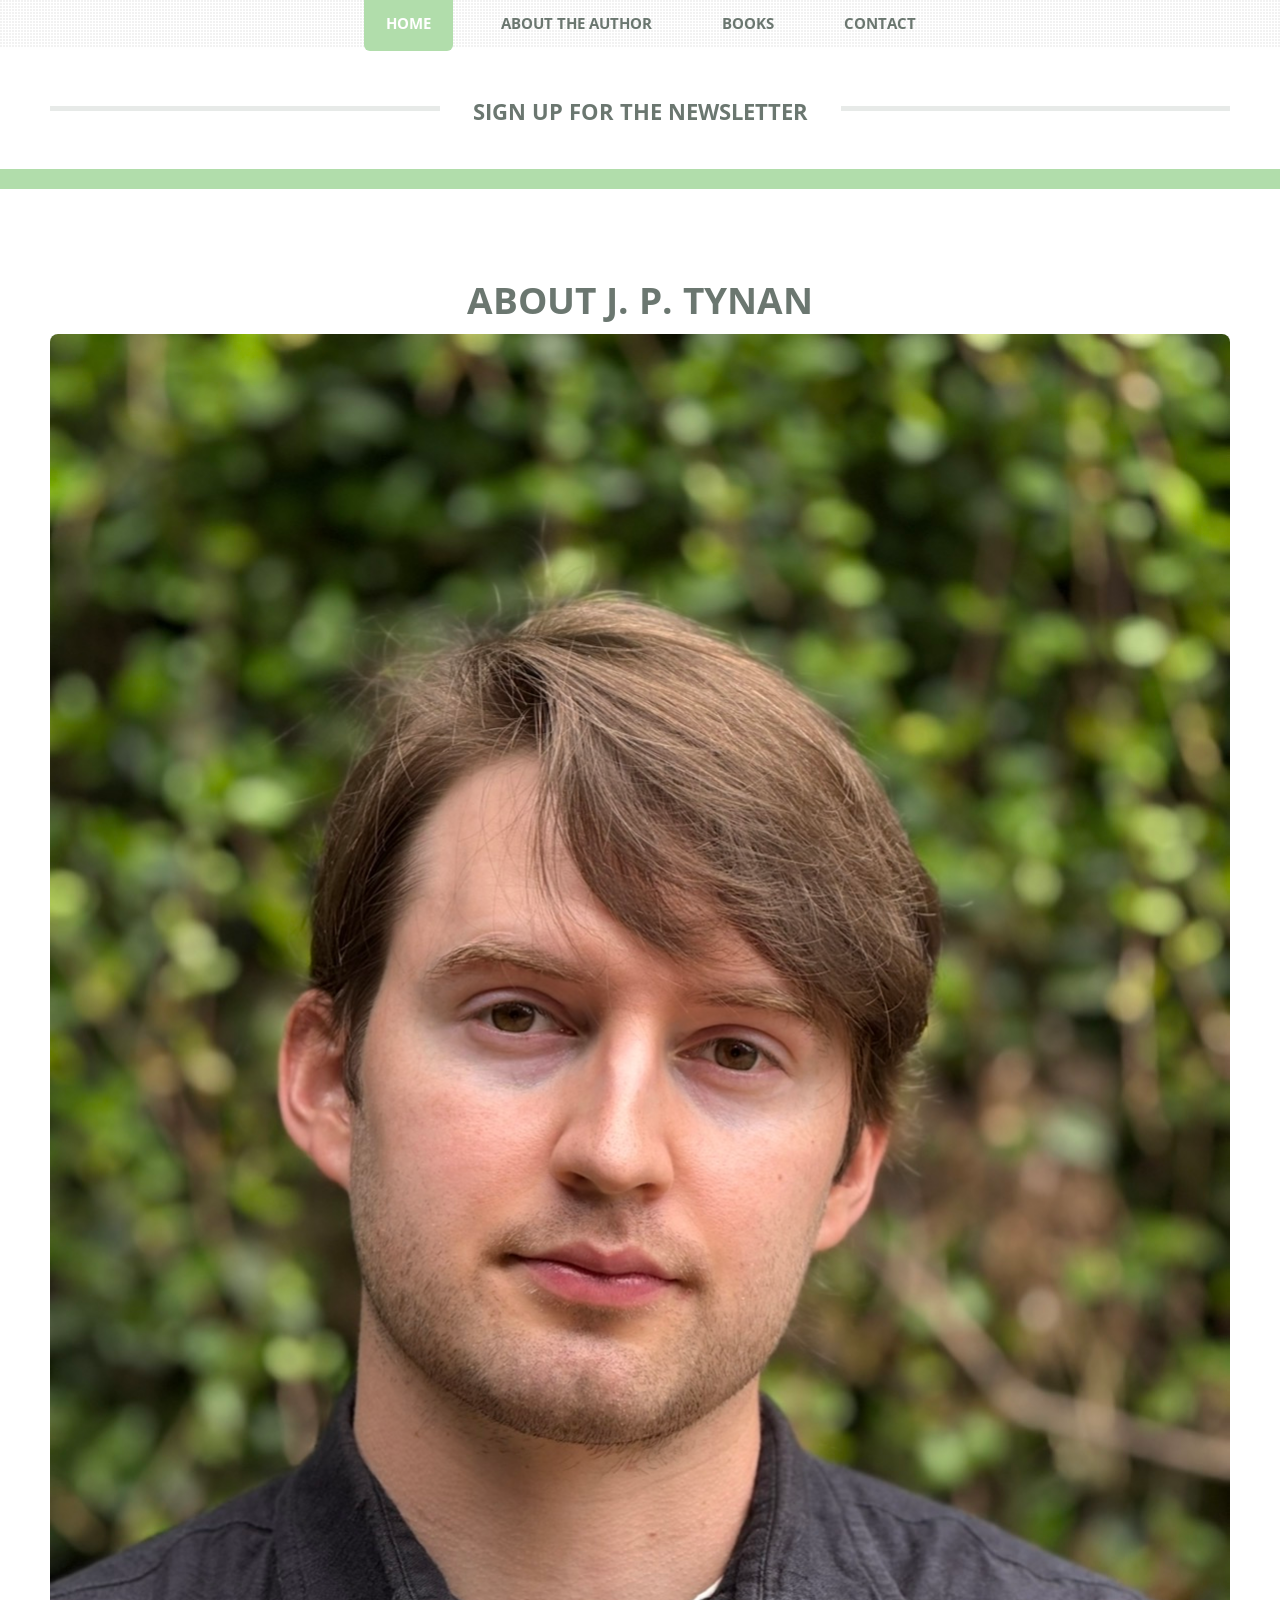
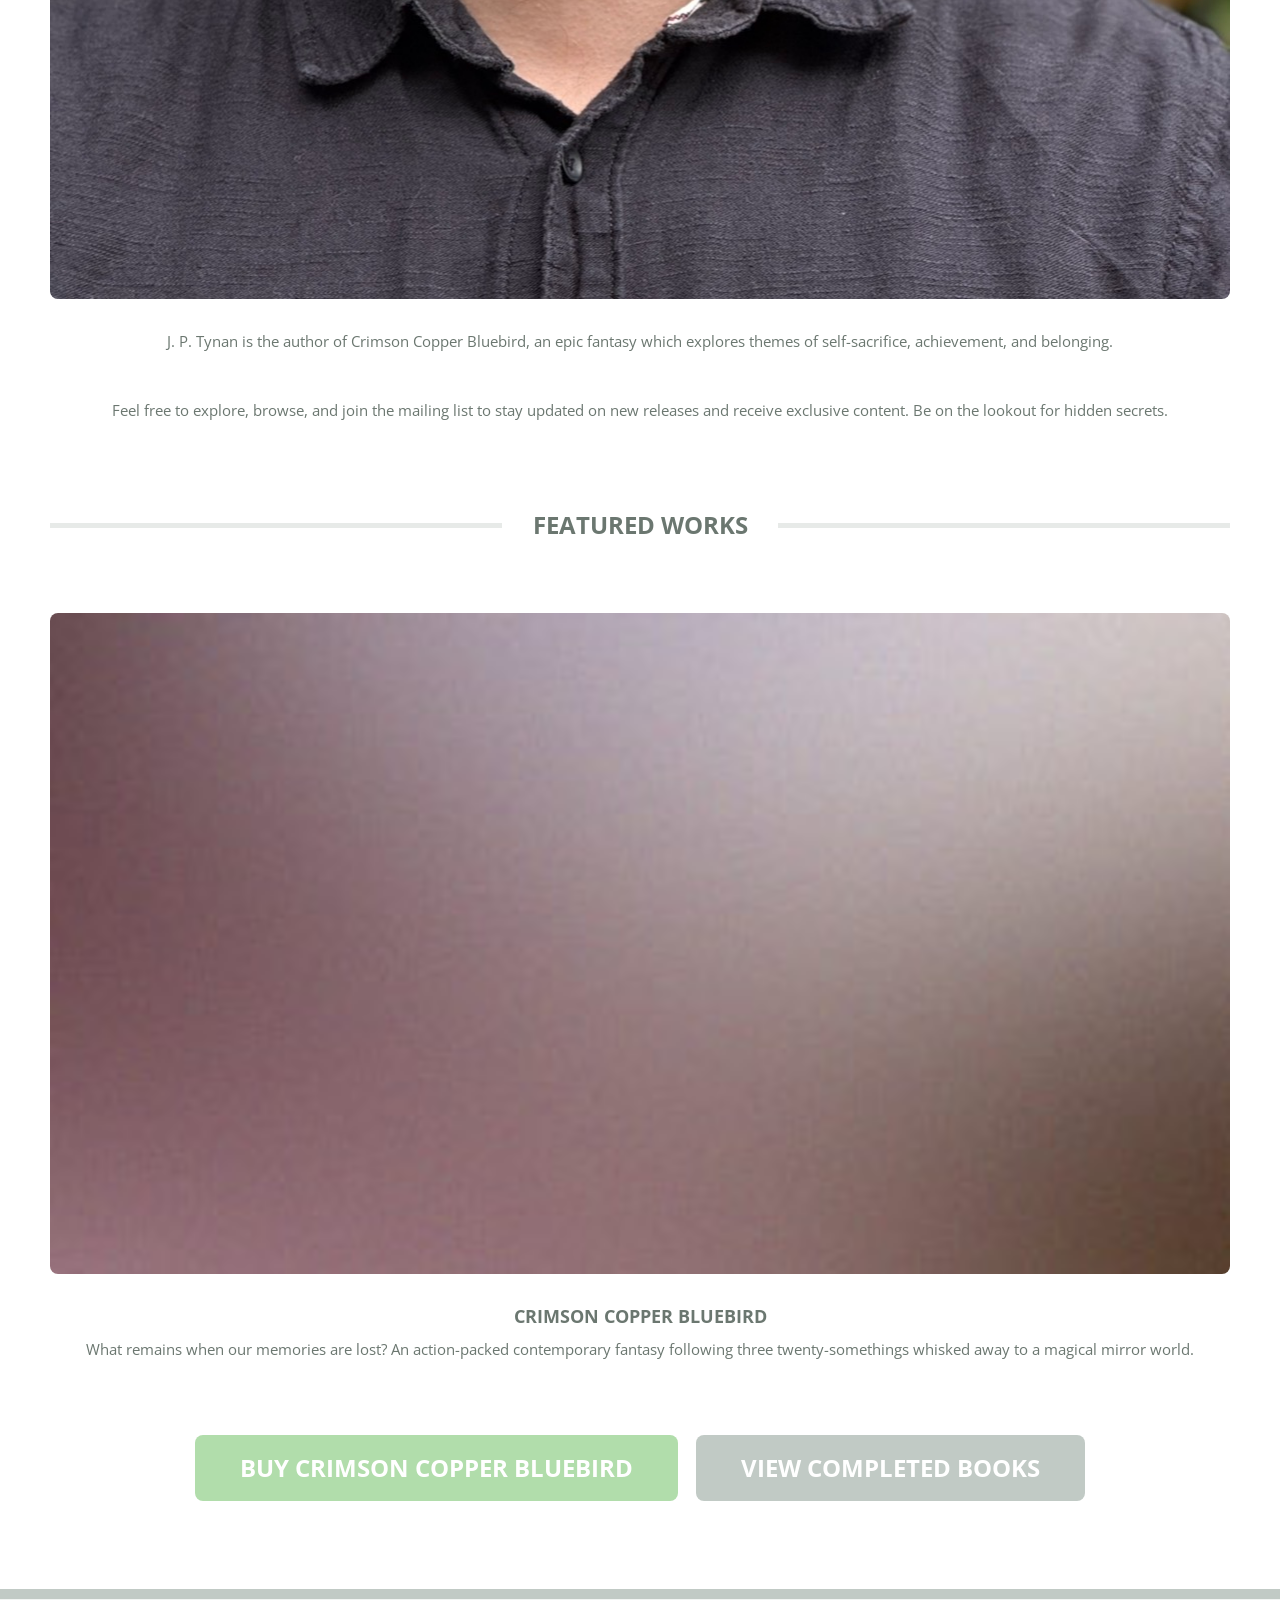
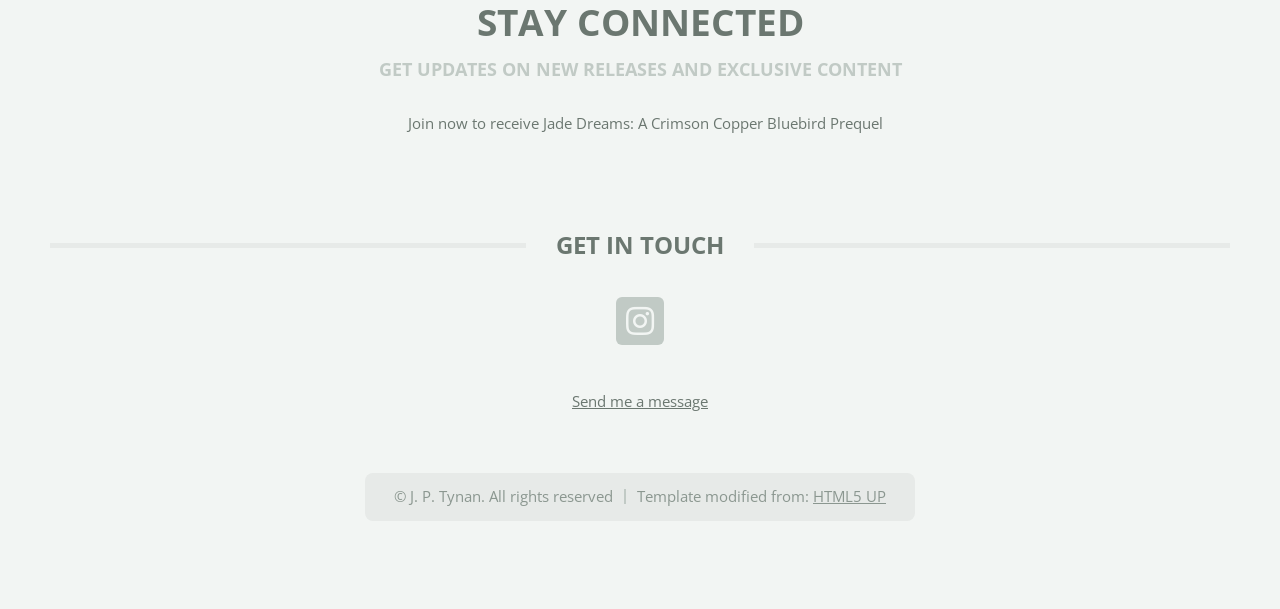
==== index.html @ 1693905c "Improve alt text for author image in index.html Updated alt text for author image to provide a detai" ====
<!DOCTYPE HTML>
<!--
	TXT by HTML5 UP - Refactored for Author Publishing Platform
	html5up.net | @ajlkn
	Free for personal and commercial use under the CCA 3.0 license (html5up.net/license)
	modified by jptynan 5/12/2026
-->
<html>
	<head>
		<title>Home | J. P. Tynan</title>
		<meta charset="utf-8" />
		<meta name="viewport" content="width=device-width, initial-scale=1, user-scalable=no" />
		<link rel="stylesheet" href="assets/css/main.css" />
		<style>
			.progress-container {
				margin-top: 1em;
			}
			.progress-label {
				font-size: 0.9em;
				font-weight: 600;
				margin-bottom: 0.3em;
				color: #555;
			}
			.progress-bar {
				width: 100%;
				height: 20px;
				background-color: #f0f0f0;
				border-radius: 10px;
				overflow: hidden;
				border: 1px solid #ddd;
			}
			.progress-fill {
				height: 100%;
				background: linear-gradient(90deg, #0ea5e9, #06b6d4);
				transition: width 0.3s ease;
			}
			.progress-text {
				font-size: 0.85em;
				margin-top: 0.3em;
				color: #666;
				text-align: right;
			}
		</style>
	</head>
	<body class="homepage is-preload">
		<div id="page-wrapper">

			<!-- Header -->
				<header id="header">
					<div class="logo container">
						<div>
							<h1><a href="index.html#newsletter-signup" id="logo">SIGN UP FOR THE NEWSLETTER</a></h1>
							
						</div>
					</div>
				</header>
			<!-- Nav -->
				<nav id="nav">
					<ul>
						<li class="current"><a href="index.html">Home</a></li>
						<li><a href="about.html">About the Author</a></li>
						<li><a href="books-grid.html">Books</a>
							<ul>
								<li><a href="books-grid.html">Available Now</a></li>
								<li><a href="books-list.html">In Progress</a></li>
							</ul>
						</li>
						<li><a href="contact.html">Contact</a></li>
					</ul>
				</nav>

			<!-- Banner -->
			<!-- I think I comment this out for now, replace with professional picture
				<section id="banner">
					<div class="content">
						<a href="books-grid.html" class="button scrolly">Browse My Books</a>
					</div>
				</section>
			-->
			<!-- Main -->
				<section id="main">
					<div class="container">
						<div class="row gtr-200">
							<div class="col-12">

								<!-- About Section -->
									<section class="box highlight">
										<header>
											<h2>About J. P. Tynan</h2>
										</header>
										<p>
											<a href="#" class="image featured"><img src="images/authorpicjpt.jpg" alt="Author photo of J. P. Tynan, shows a moderately handsome man (at least his grandma says so), in a black button up with a blurred woodsy background. The author looks ahead, unsmiling, with brown eyes and brown hair." /></a>
											J. P. Tynan is the author of Crimson Copper Bluebird, an epic fantasy which explores themes of self-sacrifice, achievement, and belonging.
										</p>
										<p> 
											Feel free to explore, browse, and join the mailing list to stay updated on new releases and receive exclusive content. Be on the lookout for hidden secrets.
										</p>
										<!--<ul class="actions">
											<li><a href="about.html" class="button">Learn More About J. P. Tynan</a></li>
										</ul>-->
									</section>

							</div>
							<div class="col-12">

								<!-- Featured Books Preview -->
									<section class="box features">
										<h2 class="major"><span>Featured Works</span></h2>
										<div>
											<!-- <div class="row">
												<div class="col-6 col-12-medium">
												-->
													<!-- Featured Book -->
														<section class="box feature">
															<a href="#" class="image featured"><img src="images/pic01.jpg" alt="Book Cover" /></a>
															<h3><a href="#">Crimson Copper Bluebird</a></h3>
															<p>
																What remains when our memories are lost? An action-packed contemporary fantasy following three twenty-somethings whisked away to a magical mirror world.
															</p>
								
															<ul class="actions">
																<!--<li><a href="books-grid.html" class="button large">Buy Crimson Copper Bluebird</a></li>-->
															</ul>
														</section>

												</div>
												<!-- just book one for now, not sure this should be on the Home page
												<div class="col-6 col-12-medium">

													<!-- Featured Book
													
														<section class="box feature">
															<a href="#" class="image featured"><img src="images/pic02.jpg" alt="Book Cover" /></a>
															<h3><a href="#">Amber Canary Kapok</a></h3>
															<p>
																Are we more than the sum of our actions? Crimson, DC, and Trip are working to find the answer. Sequel to Crimson Copper Bluebird.
															</p>
															<div class="progress-container">
																<div class="progress-label">Writing Progress</div>
																<div class="progress-bar">
																	<div class="progress-fill" style="width: 100%;"></div>
																</div>
																<div class="progress-text">30% Complete</div>
															</div>
															<ul class="actions">
																<li><a href="books-grid.html" class="button large">Buy Crimson Copper Bluebird</a></li>
															</ul>
														</section>
										

												</div> 
												-->
											</div>
										</div>

										<div class="row">
											<div class="col-12">
												<ul class="actions">
													<li><a href="books-grid.html" class="button large">Buy Crimson Copper Bluebird</a></li>
													<li><a href="books-grid.html" class="button alt large">View Completed Books</a></li>
												</ul>
											</div>
										</div>
									</section>

							</div>
							<div class="col-12">
									<section id="newsletter-signup">
								<!-- Newsletter Signup -->
									<section class="box highlight">
										<header>
											<h2>Stay Connected</h2>
											<p>Get updates on new releases and exclusive content</p>
										</header>
										<!-- MailerLite Embedded Form -->
										<div class="ml-embedded" data-form="lwYm4b"></div>
										
											<ul class="actions">
												<li><label><input type="checkbox" name="mailing-list" id="mailing-list" checked /> Join now to receive Jade Dreams: A Crimson Copper Bluebird Prequel</label></li>
											</ul>
										</form>
									</section>

							</div>
						</div>
					</div>
				</section>

			<!-- Footer -->
				<footer id="footer">
					<div class="container">
						<div class="row gtr-200">
							<div class="col-12">

								<!-- Contact Info -->
									<section>
										<h2 class="major"><span>Get in Touch</span></h2>
										<ul class="contact">
											
											<li><a class="icon brands fa-instagram" href="#"><span class="label">Instagram</span></a></li>
											
										</ul>
										<p><a href="contact.html">Send me a message</a></p>
									</section>

							</div>
						</div>

						<!-- Copyright -->
							<div id="copyright">
								<ul class="menu">
									<li>&copy; J. P. Tynan. All rights reserved</li><li>Template modified from: <a href="http://html5up.net">HTML5 UP</a></li>
								</ul>
							</div>

					</div>
				</footer>

		</div>

		<!-- Scripts -->
			<script src="assets/js/jquery.min.js"></script>
			<script src="assets/js/jquery.dropotron.min.js"></script>
			<script src="assets/js/jquery.scrolly.min.js"></script>
			<script src="assets/js/browser.min.js"></script>
			<script src="assets/js/breakpoints.min.js"></script>
			<script src="assets/js/util.js"></script>
			<script src="assets/js/main.js"></script>
			<!-- MailerLite Universal -->
			<script>
  			  (function(w,d,e,u,f,l,n){w[f]=w[f]||function(){(w[f].q=w[f].q||[])
			    .push(arguments);},l=d.createElement(e),l.async=1,l.src=u,
			    n=d.getElementsByTagName(e)[0],n.parentNode.insertBefore(l,n);})
			    (window,document,'script','https://assets.mailerlite.com/js/universal.js','ml');
			    ml('account', '2362237');
			</script>
			<!-- End MailerLite Universal -->
	</body>
</html>
---- assets/css/main.css ----
@import url("fontawesome-all.min.css");
@import url("https://fonts.googleapis.com/css?family=Open+Sans:400,400italic,700,700italic|Open+Sans+Condensed:700");

/*
	TXT by HTML5 UP
	html5up.net | @ajlkn
	Free for personal and commercial use under the CCA 3.0 license (html5up.net/license)
*/

html, body, div, span, applet, object,
iframe, h1, h2, h3, h4, h5, h6, p, blockquote,
pre, a, abbr, acronym, address, big, cite,
code, del, dfn, em, img, ins, kbd, q, s, samp,
small, strike, strong, sub, sup, tt, var, b,
u, i, center, dl, dt, dd, ol, ul, li, fieldset,
form, label, legend, table, caption, tbody,
tfoot, thead, tr, th, td, article, aside,
canvas, details, embed, figure, figcaption,
footer, header, hgroup, menu, nav, output, ruby,
section, summary, time, mark, audio, video {
	margin: 0;
	padding: 0;
	border: 0;
	font-size: 100%;
	font: inherit;
	vertical-align: baseline;}

article, aside, details, figcaption, figure,
footer, header, hgroup, menu, nav, section {
	display: block;}

body {
	line-height: 1;
}

ol, ul {
	list-style: none;
}

blockquote, q {
	quotes: none;
}

	blockquote:before, blockquote:after, q:before, q:after {
		content: '';
		content: none;
	}

table {
	border-collapse: collapse;
	border-spacing: 0;
}

body {
	-webkit-text-size-adjust: none;
}

mark {
	background-color: transparent;
	color: inherit;
}

input::-moz-focus-inner {
	border: 0;
	padding: 0;
}

input, select, textarea {
	-moz-appearance: none;
	-webkit-appearance: none;
	-ms-appearance: none;
	appearance: none;
}

/* Basic */

	html {
		box-sizing: border-box;
	}

	*, *:before, *:after {
		box-sizing: inherit;
	}

	body {
		background: #f2f5f3;
	}

		body.is-preload *, body.is-preload *:before, body.is-preload *:after {
			-moz-animation: none !important;
			-webkit-animation: none !important;
			-ms-animation: none !important;
			animation: none !important;
			-moz-transition: none !important;
			-webkit-transition: none !important;
			-ms-transition: none !important;
			transition: none !important;
		}

	body, input, textarea, select {
		font-family: 'Open Sans', sans-serif;
		font-weight: 400;
		color: #6b7770;
		font-size: 13pt;
		line-height: 2em;
	}

	h1, h2, h3, h4, h5, h6 {
		font-family: 'Open Sans Condensed', sans-serif;
		font-weight: 700;
		text-transform: uppercase;
		color: #6b7770;
		margin: 0 0 0.5em 0;
		line-height: 1.3;
	}

	h1 a, h2 a, h3 a, h4 a, h5 a, h6 a {
		text-decoration: none;
		color: inherit;
	}

	h2 {
		font-size: 1.65em;
	}

		h2.major {
			position: relative;
			border-top: solid 5px #e7eae8;
			font-size: 1.65em;
			text-align: center;
			margin: 0 0 3em 0;
			top: 0.775em;
		}

			h2.major span {
				background: #fff;
				position: relative;
				display: inline-block;
				top: -0.775em;
				padding: 0 1.25em 0 1.25em;
			}

	h3, h4 {
		font-size: 1.25em;
	}

	a {
		color: #006376;
		text-decoration: underline;
	}

		a:hover {
			text-decoration: none;
		}

	b, strong {
		font-weight: 700;
		color: #6b7770;
	}

	i, em {
		font-style: italic;
	}

	br.clear {
		clear: both;
	}

	sub {
		position: relative;
		top: 0.5em;
		font-size: 0.8em;
	}

	sup {
		position: relative;
		top: -0.5em;
		font-size: 0.8em;
	}

	hr {
		border: 0;
		border-top: solid 2px #E7EAE8;
		margin: 0 0 3em 0;
	}

	blockquote {
		border-left: solid 5px #E7EAE8;
		padding: 1em 0 1em 1.5em;
		font-style: italic;
	}

	p, ul, ol, dl, table {
		margin-bottom: 3em;
	}

/* Section/Article */

	section, article {
		margin-bottom: 6em;
	}

		section > :last-child, section:last-child, article > :last-child, article:last-child {
			margin-bottom: 0;
		}

	header > p {
		display: block;
		font-family: 'Open Sans Condensed', sans-serif;
		font-weight: 700;
		text-transform: uppercase;
		color: #c1cac5;
	}

/* Container */

	.container {
		margin: 0 auto;
		max-width: 100%;
		width: 64em;
	}

		@media screen and (max-width: 1680px) {

			.container {
				width: 75em;
			}

		}

		@media screen and (max-width: 1280px) {

			.container {
				width: calc(100% - 100px);
			}

		}

		@media screen and (max-width: 980px) {

			.container {
				width: calc(100% - 100px);
			}

		}

		@media screen and (max-width: 736px) {

			.container {
				width: calc(100% - 40px);
			}

		}

		@media screen and (max-width: 360px) {

			.container {
				width: calc(100% - 30px);
			}

		}

/* Row */

	.row {
		display: flex;
		flex-wrap: wrap;
		box-sizing: border-box;
		align-items: stretch;
	}

		.row > * {
			box-sizing: border-box;
		}

		.row.gtr-uniform > * > :last-child {
			margin-bottom: 0;
		}

		.row.aln-left {
			justify-content: flex-start;
		}

		.row.aln-center {
			justify-content: center;
		}

		.row.aln-right {
			justify-content: flex-end;
		}

		.row.aln-top {
			align-items: flex-start;
		}

		.row.aln-middle {
			align-items: center;
		}

		.row.aln-bottom {
			align-items: flex-end;
		}

		.row > .imp {
			order: -1;
		}

		.row > .col-1 {
			width: 8.33333%;
		}

		.row > .off-1 {
			margin-left: 8.33333%;
		}

		.row > .col-2 {
			width: 16.66667%;
		}

		.row > .off-2 {
			margin-left: 16.66667%;
		}

		.row > .col-3 {
			width: 25%;
		}

		.row > .off-3 {
			margin-left: 25%;
		}

		.row > .col-4 {
			width: 33.33333%;
		}

		.row > .off-4 {
			margin-left: 33.33333%;
		}

		.row > .col-5 {
			width: 41.66667%;
		}

		.row > .off-5 {
			margin-left: 41.66667%;
		}

		.row > .col-6 {
			width: 50%;
		}

		.row > .off-6 {
			margin-left: 50%;
		}

		.row > .col-7 {
			width: 58.33333%;
		}

		.row > .off-7 {
			margin-left: 58.33333%;
		}

		.row > .col-8 {
			width: 66.66667%;
		}

		.row > .off-8 {
			margin-left: 66.66667%;
		}

		.row > .col-9 {
			width: 75%;
		}

		.row > .off-9 {
			margin-left: 75%;
		}

		.row > .col-10 {
			width: 83.33333%;
		}

		.row > .off-10 {
			margin-left: 83.33333%;
		}

		.row > .col-11 {
			width: 91.66667%;
		}

		.row > .off-11 {
			margin-left: 91.66667%;
		}

		.row > .col-12 {
			width: 100%;
		}

		.row > .off-12 {
			margin-left: 100%;
		}

		.row.gtr-0 {
			margin-top: 0px;
			margin-left: 0px;
		}

			.row.gtr-0 > * {
				padding: 0px 0 0 0px;
			}

			.row.gtr-0.gtr-uniform {
				margin-top: 0px;
			}

				.row.gtr-0.gtr-uniform > * {
					padding-top: 0px;
				}

		.row.gtr-25 {
			margin-top: -12.5px;
			margin-left: -12.5px;
		}

			.row.gtr-25 > * {
				padding: 12.5px 0 0 12.5px;
			}

			.row.gtr-25.gtr-uniform {
				margin-top: -12.5px;
			}

				.row.gtr-25.gtr-uniform > * {
					padding-top: 12.5px;
				}

		.row.gtr-50 {
			margin-top: -25px;
			margin-left: -25px;
		}

			.row.gtr-50 > * {
				padding: 25px 0 0 25px;
			}

			.row.gtr-50.gtr-uniform {
				margin-top: -25px;
			}

				.row.gtr-50.gtr-uniform > * {
					padding-top: 25px;
				}

		.row {
			margin-top: -50px;
			margin-left: -50px;
		}

			.row > * {
				padding: 50px 0 0 50px;
			}

			.row.gtr-uniform {
				margin-top: -50px;
			}

				.row.gtr-uniform > * {
					padding-top: 50px;
				}

		.row.gtr-150 {
			margin-top: -75px;
			margin-left: -75px;
		}

			.row.gtr-150 > * {
				padding: 75px 0 0 75px;
			}

			.row.gtr-150.gtr-uniform {
				margin-top: -75px;
			}

				.row.gtr-150.gtr-uniform > * {
					padding-top: 75px;
				}

		.row.gtr-200 {
			margin-top: -100px;
			margin-left: -100px;
		}

			.row.gtr-200 > * {
				padding: 100px 0 0 100px;
			}

			.row.gtr-200.gtr-uniform {
				margin-top: -100px;
			}

				.row.gtr-200.gtr-uniform > * {
					padding-top: 100px;
				}

		@media screen and (max-width: 1680px) {

			.row {
				display: flex;
				flex-wrap: wrap;
				box-sizing: border-box;
				align-items: stretch;
			}

				.row > * {
					box-sizing: border-box;
				}

				.row.gtr-uniform > * > :last-child {
					margin-bottom: 0;
				}

				.row.aln-left {
					justify-content: flex-start;
				}

				.row.aln-center {
					justify-content: center;
				}

				.row.aln-right {
					justify-content: flex-end;
				}

				.row.aln-top {
					align-items: flex-start;
				}

				.row.aln-middle {
					align-items: center;
				}

				.row.aln-bottom {
					align-items: flex-end;
				}

				.row > .imp-xlarge {
					order: -1;
				}

				.row > .col-1-xlarge {
					width: 8.33333%;
				}

				.row > .off-1-xlarge {
					margin-left: 8.33333%;
				}

				.row > .col-2-xlarge {
					width: 16.66667%;
				}

				.row > .off-2-xlarge {
					margin-left: 16.66667%;
				}

				.row > .col-3-xlarge {
					width: 25%;
				}

				.row > .off-3-xlarge {
					margin-left: 25%;
				}

				.row > .col-4-xlarge {
					width: 33.33333%;
				}

				.row > .off-4-xlarge {
					margin-left: 33.33333%;
				}

				.row > .col-5-xlarge {
					width: 41.66667%;
				}

				.row > .off-5-xlarge {
					margin-left: 41.66667%;
				}

				.row > .col-6-xlarge {
					width: 50%;
				}

				.row > .off-6-xlarge {
					margin-left: 50%;
				}

				.row > .col-7-xlarge {
					width: 58.33333%;
				}

				.row > .off-7-xlarge {
					margin-left: 58.33333%;
				}

				.row > .col-8-xlarge {
					width: 66.66667%;
				}

				.row > .off-8-xlarge {
					margin-left: 66.66667%;
				}

				.row > .col-9-xlarge {
					width: 75%;
				}

				.row > .off-9-xlarge {
					margin-left: 75%;
				}

				.row > .col-10-xlarge {
					width: 83.33333%;
				}

				.row > .off-10-xlarge {
					margin-left: 83.33333%;
				}

				.row > .col-11-xlarge {
					width: 91.66667%;
				}

				.row > .off-11-xlarge {
					margin-left: 91.66667%;
				}

				.row > .col-12-xlarge {
					width: 100%;
				}

				.row > .off-12-xlarge {
					margin-left: 100%;
				}

				.row.gtr-0 {
					margin-top: 0px;
					margin-left: 0px;
				}

					.row.gtr-0 > * {
						padding: 0px 0 0 0px;
					}

					.row.gtr-0.gtr-uniform {
						margin-top: 0px;
					}

						.row.gtr-0.gtr-uniform > * {
							padding-top: 0px;
						}

				.row.gtr-25 {
					margin-top: -12.5px;
					margin-left: -12.5px;
				}

					.row.gtr-25 > * {
						padding: 12.5px 0 0 12.5px;
					}

					.row.gtr-25.gtr-uniform {
						margin-top: -12.5px;
					}

						.row.gtr-25.gtr-uniform > * {
							padding-top: 12.5px;
						}

				.row.gtr-50 {
					margin-top: -25px;
					margin-left: -25px;
				}

					.row.gtr-50 > * {
						padding: 25px 0 0 25px;
					}

					.row.gtr-50.gtr-uniform {
						margin-top: -25px;
					}

						.row.gtr-50.gtr-uniform > * {
							padding-top: 25px;
						}

				.row {
					margin-top: -50px;
					margin-left: -50px;
				}

					.row > * {
						padding: 50px 0 0 50px;
					}

					.row.gtr-uniform {
						margin-top: -50px;
					}

						.row.gtr-uniform > * {
							padding-top: 50px;
						}

				.row.gtr-150 {
					margin-top: -75px;
					margin-left: -75px;
				}

					.row.gtr-150 > * {
						padding: 75px 0 0 75px;
					}

					.row.gtr-150.gtr-uniform {
						margin-top: -75px;
					}

						.row.gtr-150.gtr-uniform > * {
							padding-top: 75px;
						}

				.row.gtr-200 {
					margin-top: -100px;
					margin-left: -100px;
				}

					.row.gtr-200 > * {
						padding: 100px 0 0 100px;
					}

					.row.gtr-200.gtr-uniform {
						margin-top: -100px;
					}

						.row.gtr-200.gtr-uniform > * {
							padding-top: 100px;
						}

		}

		@media screen and (max-width: 1280px) {

			.row {
				display: flex;
				flex-wrap: wrap;
				box-sizing: border-box;
				align-items: stretch;
			}

				.row > * {
					box-sizing: border-box;
				}

				.row.gtr-uniform > * > :last-child {
					margin-bottom: 0;
				}

				.row.aln-left {
					justify-content: flex-start;
				}

				.row.aln-center {
					justify-content: center;
				}

				.row.aln-right {
					justify-content: flex-end;
				}

				.row.aln-top {
					align-items: flex-start;
				}

				.row.aln-middle {
					align-items: center;
				}

				.row.aln-bottom {
					align-items: flex-end;
				}

				.row > .imp-large {
					order: -1;
				}

				.row > .col-1-large {
					width: 8.33333%;
				}

				.row > .off-1-large {
					margin-left: 8.33333%;
				}

				.row > .col-2-large {
					width: 16.66667%;
				}

				.row > .off-2-large {
					margin-left: 16.66667%;
				}

				.row > .col-3-large {
					width: 25%;
				}

				.row > .off-3-large {
					margin-left: 25%;
				}

				.row > .col-4-large {
					width: 33.33333%;
				}

				.row > .off-4-large {
					margin-left: 33.33333%;
				}

				.row > .col-5-large {
					width: 41.66667%;
				}

				.row > .off-5-large {
					margin-left: 41.66667%;
				}

				.row > .col-6-large {
					width: 50%;
				}

				.row > .off-6-large {
					margin-left: 50%;
				}

				.row > .col-7-large {
					width: 58.33333%;
				}

				.row > .off-7-large {
					margin-left: 58.33333%;
				}

				.row > .col-8-large {
					width: 66.66667%;
				}

				.row > .off-8-large {
					margin-left: 66.66667%;
				}

				.row > .col-9-large {
					width: 75%;
				}

				.row > .off-9-large {
					margin-left: 75%;
				}

				.row > .col-10-large {
					width: 83.33333%;
				}

				.row > .off-10-large {
					margin-left: 83.33333%;
				}

				.row > .col-11-large {
					width: 91.66667%;
				}

				.row > .off-11-large {
					margin-left: 91.66667%;
				}

				.row > .col-12-large {
					width: 100%;
				}

				.row > .off-12-large {
					margin-left: 100%;
				}

				.row.gtr-0 {
					margin-top: 0px;
					margin-left: 0px;
				}

					.row.gtr-0 > * {
						padding: 0px 0 0 0px;
					}

					.row.gtr-0.gtr-uniform {
						margin-top: 0px;
					}

						.row.gtr-0.gtr-uniform > * {
							padding-top: 0px;
						}

				.row.gtr-25 {
					margin-top: -10px;
					margin-left: -10px;
				}

					.row.gtr-25 > * {
						padding: 10px 0 0 10px;
					}

					.row.gtr-25.gtr-uniform {
						margin-top: -10px;
					}

						.row.gtr-25.gtr-uniform > * {
							padding-top: 10px;
						}

				.row.gtr-50 {
					margin-top: -20px;
					margin-left: -20px;
				}

					.row.gtr-50 > * {
						padding: 20px 0 0 20px;
					}

					.row.gtr-50.gtr-uniform {
						margin-top: -20px;
					}

						.row.gtr-50.gtr-uniform > * {
							padding-top: 20px;
						}

				.row {
					margin-top: -40px;
					margin-left: -40px;
				}

					.row > * {
						padding: 40px 0 0 40px;
					}

					.row.gtr-uniform {
						margin-top: -40px;
					}

						.row.gtr-uniform > * {
							padding-top: 40px;
						}

				.row.gtr-150 {
					margin-top: -60px;
					margin-left: -60px;
				}

					.row.gtr-150 > * {
						padding: 60px 0 0 60px;
					}

					.row.gtr-150.gtr-uniform {
						margin-top: -60px;
					}

						.row.gtr-150.gtr-uniform > * {
							padding-top: 60px;
						}

				.row.gtr-200 {
					margin-top: -80px;
					margin-left: -80px;
				}

					.row.gtr-200 > * {
						padding: 80px 0 0 80px;
					}

					.row.gtr-200.gtr-uniform {
						margin-top: -80px;
					}

						.row.gtr-200.gtr-uniform > * {
							padding-top: 80px;
						}

		}

		@media screen and (max-width: 980px) {

			.row {
				display: flex;
				flex-wrap: wrap;
				box-sizing: border-box;
				align-items: stretch;
			}

				.row > * {
					box-sizing: border-box;
				}

				.row.gtr-uniform > * > :last-child {
					margin-bottom: 0;
				}

				.row.aln-left {
					justify-content: flex-start;
				}

				.row.aln-center {
					justify-content: center;
				}

				.row.aln-right {
					justify-content: flex-end;
				}

				.row.aln-top {
					align-items: flex-start;
				}

				.row.aln-middle {
					align-items: center;
				}

				.row.aln-bottom {
					align-items: flex-end;
				}

				.row > .imp-medium {
					order: -1;
				}

				.row > .col-1-medium {
					width: 8.33333%;
				}

				.row > .off-1-medium {
					margin-left: 8.33333%;
				}

				.row > .col-2-medium {
					width: 16.66667%;
				}

				.row > .off-2-medium {
					margin-left: 16.66667%;
				}

				.row > .col-3-medium {
					width: 25%;
				}

				.row > .off-3-medium {
					margin-left: 25%;
				}

				.row > .col-4-medium {
					width: 33.33333%;
				}

				.row > .off-4-medium {
					margin-left: 33.33333%;
				}

				.row > .col-5-medium {
					width: 41.66667%;
				}

				.row > .off-5-medium {
					margin-left: 41.66667%;
				}

				.row > .col-6-medium {
					width: 50%;
				}

				.row > .off-6-medium {
					margin-left: 50%;
				}

				.row > .col-7-medium {
					width: 58.33333%;
				}

				.row > .off-7-medium {
					margin-left: 58.33333%;
				}

				.row > .col-8-medium {
					width: 66.66667%;
				}

				.row > .off-8-medium {
					margin-left: 66.66667%;
				}

				.row > .col-9-medium {
					width: 75%;
				}

				.row > .off-9-medium {
					margin-left: 75%;
				}

				.row > .col-10-medium {
					width: 83.33333%;
				}

				.row > .off-10-medium {
					margin-left: 83.33333%;
				}

				.row > .col-11-medium {
					width: 91.66667%;
				}

				.row > .off-11-medium {
					margin-left: 91.66667%;
				}

				.row > .col-12-medium {
					width: 100%;
				}

				.row > .off-12-medium {
					margin-left: 100%;
				}

				.row.gtr-0 {
					margin-top: 0px;
					margin-left: 0px;
				}

					.row.gtr-0 > * {
						padding: 0px 0 0 0px;
					}

					.row.gtr-0.gtr-uniform {
						margin-top: 0px;
					}

						.row.gtr-0.gtr-uniform > * {
							padding-top: 0px;
						}

				.row.gtr-25 {
					margin-top: -12.5px;
					margin-left: -12.5px;
				}

					.row.gtr-25 > * {
						padding: 12.5px 0 0 12.5px;
					}

					.row.gtr-25.gtr-uniform {
						margin-top: -12.5px;
					}

						.row.gtr-25.gtr-uniform > * {
							padding-top: 12.5px;
						}

				.row.gtr-50 {
					margin-top: -25px;
					margin-left: -25px;
				}

					.row.gtr-50 > * {
						padding: 25px 0 0 25px;
					}

					.row.gtr-50.gtr-uniform {
						margin-top: -25px;
					}

						.row.gtr-50.gtr-uniform > * {
							padding-top: 25px;
						}

				.row {
					margin-top: -50px;
					margin-left: -50px;
				}

					.row > * {
						padding: 50px 0 0 50px;
					}

					.row.gtr-uniform {
						margin-top: -50px;
					}

						.row.gtr-uniform > * {
							padding-top: 50px;
						}

				.row.gtr-150 {
					margin-top: -75px;
					margin-left: -75px;
				}

					.row.gtr-150 > * {
						padding: 75px 0 0 75px;
					}

					.row.gtr-150.gtr-uniform {
						margin-top: -75px;
					}

						.row.gtr-150.gtr-uniform > * {
							padding-top: 75px;
						}

				.row.gtr-200 {
					margin-top: -100px;
					margin-left: -100px;
				}

					.row.gtr-200 > * {
						padding: 100px 0 0 100px;
					}

					.row.gtr-200.gtr-uniform {
						margin-top: -100px;
					}

						.row.gtr-200.gtr-uniform > * {
							padding-top: 100px;
						}

		}

		@media screen and (max-width: 736px) {

			.row {
				display: flex;
				flex-wrap: wrap;
				box-sizing: border-box;
				align-items: stretch;
			}

				.row > * {
					box-sizing: border-box;
				}

				.row.gtr-uniform > * > :last-child {
					margin-bottom: 0;
				}

				.row.aln-left {
					justify-content: flex-start;
				}

				.row.aln-center {
					justify-content: center;
				}

				.row.aln-right {
					justify-content: flex-end;
				}

				.row.aln-top {
					align-items: flex-start;
				}

				.row.aln-middle {
					align-items: center;
				}

				.row.aln-bottom {
					align-items: flex-end;
				}

				.row > .imp-small {
					order: -1;
				}

				.row > .col-1-small {
					width: 8.33333%;
				}

				.row > .off-1-small {
					margin-left: 8.33333%;
				}

				.row > .col-2-small {
					width: 16.66667%;
				}

				.row > .off-2-small {
					margin-left: 16.66667%;
				}

				.row > .col-3-small {
					width: 25%;
				}

				.row > .off-3-small {
					margin-left: 25%;
				}

				.row > .col-4-small {
					width: 33.33333%;
				}

				.row > .off-4-small {
					margin-left: 33.33333%;
				}

				.row > .col-5-small {
					width: 41.66667%;
				}

				.row > .off-5-small {
					margin-left: 41.66667%;
				}

				.row > .col-6-small {
					width: 50%;
				}

				.row > .off-6-small {
					margin-left: 50%;
				}

				.row > .col-7-small {
					width: 58.33333%;
				}

				.row > .off-7-small {
					margin-left: 58.33333%;
				}

				.row > .col-8-small {
					width: 66.66667%;
				}

				.row > .off-8-small {
					margin-left: 66.66667%;
				}

				.row > .col-9-small {
					width: 75%;
				}

				.row > .off-9-small {
					margin-left: 75%;
				}

				.row > .col-10-small {
					width: 83.33333%;
				}

				.row > .off-10-small {
					margin-left: 83.33333%;
				}

				.row > .col-11-small {
					width: 91.66667%;
				}

				.row > .off-11-small {
					margin-left: 91.66667%;
				}

				.row > .col-12-small {
					width: 100%;
				}

				.row > .off-12-small {
					margin-left: 100%;
				}

				.row.gtr-0 {
					margin-top: 0px;
					margin-left: 0px;
				}

					.row.gtr-0 > * {
						padding: 0px 0 0 0px;
					}

					.row.gtr-0.gtr-uniform {
						margin-top: 0px;
					}

						.row.gtr-0.gtr-uniform > * {
							padding-top: 0px;
						}

				.row.gtr-25 {
					margin-top: -5px;
					margin-left: -5px;
				}

					.row.gtr-25 > * {
						padding: 5px 0 0 5px;
					}

					.row.gtr-25.gtr-uniform {
						margin-top: -5px;
					}

						.row.gtr-25.gtr-uniform > * {
							padding-top: 5px;
						}

				.row.gtr-50 {
					margin-top: -10px;
					margin-left: -10px;
				}

					.row.gtr-50 > * {
						padding: 10px 0 0 10px;
					}

					.row.gtr-50.gtr-uniform {
						margin-top: -10px;
					}

						.row.gtr-50.gtr-uniform > * {
							padding-top: 10px;
						}

				.row {
					margin-top: -20px;
					margin-left: -20px;
				}

					.row > * {
						padding: 20px 0 0 20px;
					}

					.row.gtr-uniform {
						margin-top: -20px;
					}

						.row.gtr-uniform > * {
							padding-top: 20px;
						}

				.row.gtr-150 {
					margin-top: -30px;
					margin-left: -30px;
				}

					.row.gtr-150 > * {
						padding: 30px 0 0 30px;
					}

					.row.gtr-150.gtr-uniform {
						margin-top: -30px;
					}

						.row.gtr-150.gtr-uniform > * {
							padding-top: 30px;
						}

				.row.gtr-200 {
					margin-top: -40px;
					margin-left: -40px;
				}

					.row.gtr-200 > * {
						padding: 40px 0 0 40px;
					}

					.row.gtr-200.gtr-uniform {
						margin-top: -40px;
					}

						.row.gtr-200.gtr-uniform > * {
							padding-top: 40px;
						}

		}

		@media screen and (max-width: 360px) {

			.row {
				display: flex;
				flex-wrap: wrap;
				box-sizing: border-box;
				align-items: stretch;
			}

				.row > * {
					box-sizing: border-box;
				}

				.row.gtr-uniform > * > :last-child {
					margin-bottom: 0;
				}

				.row.aln-left {
					justify-content: flex-start;
				}

				.row.aln-center {
					justify-content: center;
				}

				.row.aln-right {
					justify-content: flex-end;
				}

				.row.aln-top {
					align-items: flex-start;
				}

				.row.aln-middle {
					align-items: center;
				}

				.row.aln-bottom {
					align-items: flex-end;
				}

				.row > .imp-xsmall {
					order: -1;
				}

				.row > .col-1-xsmall {
					width: 8.33333%;
				}

				.row > .off-1-xsmall {
					margin-left: 8.33333%;
				}

				.row > .col-2-xsmall {
					width: 16.66667%;
				}

				.row > .off-2-xsmall {
					margin-left: 16.66667%;
				}

				.row > .col-3-xsmall {
					width: 25%;
				}

				.row > .off-3-xsmall {
					margin-left: 25%;
				}

				.row > .col-4-xsmall {
					width: 33.33333%;
				}

				.row > .off-4-xsmall {
					margin-left: 33.33333%;
				}

				.row > .col-5-xsmall {
					width: 41.66667%;
				}

				.row > .off-5-xsmall {
					margin-left: 41.66667%;
				}

				.row > .col-6-xsmall {
					width: 50%;
				}

				.row > .off-6-xsmall {
					margin-left: 50%;
				}

				.row > .col-7-xsmall {
					width: 58.33333%;
				}

				.row > .off-7-xsmall {
					margin-left: 58.33333%;
				}

				.row > .col-8-xsmall {
					width: 66.66667%;
				}

				.row > .off-8-xsmall {
					margin-left: 66.66667%;
				}

				.row > .col-9-xsmall {
					width: 75%;
				}

				.row > .off-9-xsmall {
					margin-left: 75%;
				}

				.row > .col-10-xsmall {
					width: 83.33333%;
				}

				.row > .off-10-xsmall {
					margin-left: 83.33333%;
				}

				.row > .col-11-xsmall {
					width: 91.66667%;
				}

				.row > .off-11-xsmall {
					margin-left: 91.66667%;
				}

				.row > .col-12-xsmall {
					width: 100%;
				}

				.row > .off-12-xsmall {
					margin-left: 100%;
				}

				.row.gtr-0 {
					margin-top: 0px;
					margin-left: 0px;
				}

					.row.gtr-0 > * {
						padding: 0px 0 0 0px;
					}

					.row.gtr-0.gtr-uniform {
						margin-top: 0px;
					}

						.row.gtr-0.gtr-uniform > * {
							padding-top: 0px;
						}

				.row.gtr-25 {
					margin-top: -3.75px;
					margin-left: -3.75px;
				}

					.row.gtr-25 > * {
						padding: 3.75px 0 0 3.75px;
					}

					.row.gtr-25.gtr-uniform {
						margin-top: -3.75px;
					}

						.row.gtr-25.gtr-uniform > * {
							padding-top: 3.75px;
						}

				.row.gtr-50 {
					margin-top: -7.5px;
					margin-left: -7.5px;
				}

					.row.gtr-50 > * {
						padding: 7.5px 0 0 7.5px;
					}

					.row.gtr-50.gtr-uniform {
						margin-top: -7.5px;
					}

						.row.gtr-50.gtr-uniform > * {
							padding-top: 7.5px;
						}

				.row {
					margin-top: -15px;
					margin-left: -15px;
				}

					.row > * {
						padding: 15px 0 0 15px;
					}

					.row.gtr-uniform {
						margin-top: -15px;
					}

						.row.gtr-uniform > * {
							padding-top: 15px;
						}

				.row.gtr-150 {
					margin-top: -22.5px;
					margin-left: -22.5px;
				}

					.row.gtr-150 > * {
						padding: 22.5px 0 0 22.5px;
					}

					.row.gtr-150.gtr-uniform {
						margin-top: -22.5px;
					}

						.row.gtr-150.gtr-uniform > * {
							padding-top: 22.5px;
						}

				.row.gtr-200 {
					margin-top: -30px;
					margin-left: -30px;
				}

					.row.gtr-200 > * {
						padding: 30px 0 0 30px;
					}

					.row.gtr-200.gtr-uniform {
						margin-top: -30px;
					}

						.row.gtr-200.gtr-uniform > * {
							padding-top: 30px;
						}

		}

/* Image */

	.image {
		position: relative;
		display: inline-block;
		border-radius: 8px;
	}

		.image img {
			display: block;
			width: 100%;
			border-radius: 8px;
		}

		.image:before {
			content: '';
			position: absolute;
			left: 0;
			top: 0;
			width: 100%;
			height: 100%;
			/* background: url("images/overlay.png"); */
			border-radius: 8px;
		}

		.image.fit {
			display: block;
			width: 100%;
		}

		.image.featured {
			display: block;
			width: 100%;
			margin: 0 0 2em 0;
		}

		.image.left {
			float: left;
			margin: 0 2em 2em 0;
		}

		.image.centered {
			display: block;
			margin: 0 0 2em 0;
		}

			.image.centered img {
				margin: 0 auto;
				width: auto;
			}

/* Button */

	input[type="button"],
	input[type="submit"],
	input[type="reset"],
	button,
	.button {
		-webkit-appearance: none;
		display: inline-block;
		font-family: 'Open Sans Condensed', sans-serif;
		font-weight: 700;
		text-transform: uppercase;
		text-decoration: none;
		background: #b1ddab;
		color: #fff;
		border: 0;
		line-height: 1em;
		border-radius: 8px;
		outline: 0;
		cursor: pointer;
		-moz-transition: background-color .2s ease-in-out;
		-webkit-transition: background-color .2s ease-in-out;
		-o-transition: background-color .2s ease-in-out;
		-ms-transition: background-color .2s ease-in-out;
		transition: background-color .2s ease-in-out;
		font-size: 1.25em;
		padding: 0.85em 1.85em;
		text-align: center;
	}

		input[type="button"]:hover,
		input[type="submit"]:hover,
		input[type="reset"]:hover,
		button:hover,
		.button:hover {
			background: #c1edbb;
		}

		input[type="button"]:active,
		input[type="submit"]:active,
		input[type="reset"]:active,
		button:active,
		.button:active {
			background: #a1cd9b;
		}

		input[type="button"].alt,
		input[type="submit"].alt,
		input[type="reset"].alt,
		button.alt,
		.button.alt {
			background: #c1cac5;
		}

			input[type="button"].alt:hover,
			input[type="submit"].alt:hover,
			input[type="reset"].alt:hover,
			button.alt:hover,
			.button.alt:hover {
				background: #ccd5d0;
			}

			input[type="button"].alt:active,
			input[type="submit"].alt:active,
			input[type="reset"].alt:active,
			button.alt:active,
			.button.alt:active {
				background: #b1bab5;
			}

		input[type="button"].large,
		input[type="submit"].large,
		input[type="reset"].large,
		button.large,
		.button.large {
			font-size: 1.65em;
		}

/* List */

	ul {
		list-style: disc;
		padding-left: 1em;
	}

		ul li {
			padding-left: 0.5em;
		}

	ol {
		list-style: decimal;
		padding-left: 1.25em;
	}

		ol li {
			padding-left: 0.25em;
		}

/* Divided */

	ul.divided {
		list-style: none;
		padding-left: 0;
	}

		ul.divided > li {
			border-top: solid 2px #e7eae8;
			padding-top: 2.35em;
			margin-top: 2.35em;
			padding-left: 0;
		}

			ul.divided > li:first-child {
				border-top: 0;
				padding-top: 0;
				margin-top: 0;
			}

/* Actions */

	ul.actions {
		list-style: none;
		padding-left: 0;
		text-align: center;
		margin: 2em 0 0 0;
	}

		ul.actions li {
			display: inline-block;
			margin: 0 0 0 1em;
			padding-left: 0;
		}

			ul.actions li:first-child {
				margin-left: 0;
			}

/* Contact */

	ul.contact {
		list-style: none;
		padding-left: 0;
		cursor: default;
	}

		ul.contact li {
			-moz-transition: top .15s ease-in-out;
			-webkit-transition: top .15s ease-in-out;
			-ms-transition: top .15s ease-in-out;
			transition: top .15s ease-in-out;
			position: relative;
			display: inline-block;
			margin: 0 0.25em 0 0.25em;
			top: 0;
			padding-left: 0;
		}

			ul.contact li a {
				-moz-transition: background-color .2s ease-in-out;
				-webkit-transition: background-color .2s ease-in-out;
				-ms-transition: background-color .2s ease-in-out;
				transition: background-color .2s ease-in-out;
				display: block;
				position: relative;
				width: 48px;
				height: 48px;
				border-radius: 6px;
				outline: 0;
				background: #c1cac5;
				text-align: center;
			}

				ul.contact li a:before {
					color: #f2f5f3;
					font-size: 32px;
					line-height: 48px;
				}

			ul.contact li:hover {
				top: -5px;
			}

				ul.contact li:hover a.fa-facebook {
					background-color: #3C5A98;
				}

				ul.contact li:hover a.fa-twitter {
					background-color: #2DAAE4;
				}

				ul.contact li:hover a.fa-dribbble {
					background-color: #C4376B;
				}

				ul.contact li:hover a.fa-linkedin {
					background-color: #006599;
				}

				ul.contact li:hover a.fa-instagram {
					background-color: #2E5E86;
				}

				ul.contact li:hover a.fa-envelope {
					background-color: #2E5E86;
				}
				ul.contact li:hover a.fa-google-plus {
					background-color: #DA2713;
				}

			ul.contact li:active {
				top: 0;
			}

/* Special */

	ul.special {
		list-style: none;
		padding-left: 0;
		cursor: default;
		position: relative;
		margin: -2em 0 4em -2em;
	}

		ul.special li {
			-moz-transition: top .15s ease-in-out;
			-webkit-transition: top .15s ease-in-out;
			-ms-transition: top .15s ease-in-out;
			transition: top .15s ease-in-out;
			position: relative;
			display: inline-block;
			top: 0;
			padding: 2em 0 0 2em;
		}

			ul.special li a {
				display: block;
				outline: 0;
			}

				ul.special li a:before {
					-moz-transition: background-color .2s ease-in-out;
					-webkit-transition: background-color .2s ease-in-out;
					-ms-transition: background-color .2s ease-in-out;
					transition: background-color .2s ease-in-out;
					display: block;
					text-align: center;
					background: #c1cac5;
					border-radius: 100%;
					width: 2.25em;
					height: 2.25em;
					line-height: 2.175em;
					font-size: 5em;
					color: #fff;
				}

			ul.special li:hover {
				top: -1em;
			}

				ul.special li:hover a:before {
					background: #b9d2ce;
				}

/* Meta */

	ul.meta {
		font-size: 0.85em;
		color: #a1aaa5;
		list-style: none;
		padding-left: 0;
	}

		ul.meta li {
			position: relative;
			display: inline-block;
			margin-left: 1em;
			padding-left: 0;
		}

			ul.meta li a {
				color: inherit;
				outline: 0;
			}

			ul.meta li:first-child {
				margin-left: 0;
			}

			ul.meta li:before {
				opacity: 0.5;
				cursor: default;
				margin-right: 0.5em;
			}

/* Menu */

	ul.menu {
		list-style: none;
		padding-left: 0;
	}

		ul.menu li {
			border-left: solid 1px #E7EAE8;
			display: inline-block;
			padding: 0 0 0 0.75em;
			margin: 0 0 0 0.75em;
		}

			ul.menu li:first-child {
				border-left: 0;
				margin-left: 0;
				padding-left: 0;
			}

/* Forms */

	form label {
		display: block;
		margin: 0 0 1em 0;
		font-family: 'Open Sans Condensed', sans-serif;
		font-weight: 700;
		text-transform: uppercase;
		color: #6b7770;
	}

	form input[type="text"],
	form input[type="email"],
	form input[type="password"],
	form select,
	form textarea {
		-webkit-appearance: none;
		display: block;
		width: 100%;
		border-radius: 8px;
		border: solid 2px #E7EAE8;
	}

		form input[type="text"]:focus,
		form input[type="email"]:focus,
		form input[type="password"]:focus,
		form select:focus,
		form textarea:focus {
			border-color: #a1cd9b;
		}

	form input[type="text"],
	form input[type="email"],
	form input[type="password"],
	form select {
		line-height: 3em;
		padding: 0 1em;
	}

	form textarea {
		min-height: 9em;
		padding: 1em;
	}

	form ::-webkit-input-placeholder {
		color: #555 !important;
	}

	form :-moz-placeholder {
		color: #555 !important;
	}

	form ::-moz-placeholder {
		color: #555 !important;
	}

	form :-ms-input-placeholder {
		color: #555 !important;
	}

	form ::-moz-focus-inner {
		border: 0;
	}

/* Tables */

	table {
		width: 100%;
	}

		table.default {
			width: 100%;
		}

			table.default tr {
				border-top: solid 2px #E7EAE8;
			}

				table.default tr:first-child {
					border-top: 0;
				}

			table.default td {
				padding: 0.5em 1em 0.5em 1em;
			}

			table.default th {
				text-align: left;
				padding: 0.5em 1em 0.5em 1em;
				margin: 0 0 1em 0;
				font-family: 'Open Sans Condensed', sans-serif;
				font-weight: 700;
				text-transform: uppercase;
				color: #6b7770;
			}

			table.default thead {
				background: #E7EAE8;
				color: #fff;
			}

/* Box */

	.box.highlight {
		text-align: center;
	}

		.box.highlight h2 {
			font-size: 3em;
			margin: 0 0 0.25em 0;
		}

		.box.highlight header > p {
			font-size: 1.65em;
			margin: 0 0 1.5em 0;
		}

	.box.feature {
		text-align: center;
	}

	.box.post header {
		margin: 0 0 2.5em 0;
	}

	.box.post h3 {
		font-size: 3em;
		margin: 0 0 0.25em 0;
	}

	.box.post header > p {
		font-size: 1.65em;
		margin: 0 0 0.5em 0;
	}

	.box.post ul.meta {
		margin: 0 0 0.5em 0;
	}

	.box.post-summary h3 {
		line-height: 1em;
		margin: 0 0 0.75em 0;
	}

	.box.post-summary .meta {
		margin: 0;
		line-height: 1em;
	}

	.box.page-content header {
		margin: 0 0 2.5em 0;
	}

	.box.page-content h2 {
		font-size: 3em;
		margin: 0 0 0.5em 0;
	}

	.box.page-content header > p {
		font-size: 1.65em;
		margin: 0 0 0.5em 0;
	}

	.box.page-content ul.meta {
		margin: 0 0 0.5em 0;
	}

/* Icons */

	.icon {
		text-decoration: none;
		position: relative;
		text-decoration: none;
	}

		.icon:before {
			-moz-osx-font-smoothing: grayscale;
			-webkit-font-smoothing: antialiased;
			display: inline-block;
			font-style: normal;
			font-variant: normal;
			text-rendering: auto;
			line-height: 1;
			text-transform: none !important;
			font-family: 'Font Awesome 5 Free';
			font-weight: 400;
		}

		.icon:before {
			line-height: inherit;
		}

		.icon > .label {
			display: none;
		}

		.icon.solid:before {
			font-weight: 900;
		}

		.icon.brands:before {
			font-family: 'Font Awesome 5 Brands';
		}

/* Page Wrapper */

	#page-wrapper > section {
		margin-bottom: 0;
	}

/* Header */

	#header {
		text-align: center;
		font-size: 2em;
		font-family: 'Open Sans Condensed', sans-serif;
		font-weight: 700;
		text-transform: uppercase;
		padding: 2em 0;
		background: #fff;
		margin: 0 auto;
	}

		#header .logo {
			position: relative;
			text-align: center;
			border-top: solid 5px #e7eae8;
			top: 0.65em;
		}

			#header .logo div {
				background: #fff;
				position: relative;
				display: inline-block;
				padding: 0 1.5em 0 1.5em;
				top: -0.65em;
			}

			#header .logo h1 {
				display: inline;
			}

			#header .logo p {
				display: inline;
				color: #C1CAC5;
			}

/* Nav */

	body {
		padding-top: 3.25em;
	}

	#nav {
		position: fixed;
		top: 0;
		left: 0;
		z-index: 1000;
		background-color: rgba(255, 255, 255, 0.95);
		background-image: url("images/overlay.png");
		width: 100%;
		height: 3.25em;
		line-height: 3.25em;
		text-align: center;
		font-family: 'Open Sans Condensed', sans-serif;
		font-weight: 700;
		text-transform: uppercase;
		cursor: default;
	}

		#nav ul {
			position: relative;
			z-index: 1001;
		}

		#nav li {
			display: inline-block;
			margin: 0 0.5em 0 0.5em;
			top: 0;
			position: relative;
			-moz-transition: top .15s ease-in-out;
			-webkit-transition: top .15s ease-in-out;
			-o-transition: top .15s ease-in-out;
			-ms-transition: top .15s ease-in-out;
			transition: top .15s ease-in-out;
		}

			#nav li > ul {
				display: none;
			}

			#nav li a, #nav li span {
				-moz-transition: background-color .075s ease-in-out, color .075s ease-in-out;
				-webkit-transition: background-color .075s ease-in-out, color .075s ease-in-out;
				-ms-transition: background-color .075s ease-in-out, color .075s ease-in-out;
				transition: background-color .075s ease-in-out, color .075s ease-in-out;
				position: relative;
				display: block;
				text-decoration: none;
				color: #6b7770;
				top: -6px;
				padding: 6px 1.5em 0.25em 1.5em;
				border-bottom-left-radius: 6px;
				border-bottom-right-radius: 6px;
				outline: 0;
			}

			#nav li:hover, #nav li.active {
				top: 3px;
			}

			#nav li:hover a, #nav li:hover span {
				background: #C1CAC5;
				color: #fff;
			}

			#nav li.active a, #nav li.active span {
				background: #C1CAC5;
				color: #fff;
			}

			#nav li.current a {
				background: #b1ddab;
				color: #fff;
			}

	.dropotron {
		list-style: none;
		background: #6B7770;
		color: #fff;
		border-radius: 6px;
		line-height: 2.75em;
		text-align: center;
		font-family: 'Open Sans Condensed', sans-serif;
		font-weight: 700;
		text-transform: uppercase;
		padding: 1em 0;
		text-align: left;
		min-width: 14em;
		margin-top: -1em;
		box-shadow: 0 1em 2em 0 rgba(0, 0, 0, 0.1);
	}

		.dropotron li {
			padding-left: 0;
		}

			.dropotron li > a, .dropotron li > span {
				display: block;
				color: #D7DAD8;
				text-decoration: none;
				padding: 0 1.25em;
			}

			.dropotron li:hover > a, .dropotron li:hover > span {
				color: #fff;
				background: #7B8780;
			}

			.dropotron li.active > a, .dropotron li.active > span {
				color: #fff;
				background: #7B8780;
			}

			.dropotron li:first-child {
				border-top: 0;
			}

		.dropotron.level-0 {
			margin-top: 1em;
			font-size: 0.9em;
		}

			.dropotron.level-0:before {
				content: '';
				position: absolute;
				left: 50%;
				margin-left: -1em;
				top: -0.65em;
				border-bottom: solid 1em #6B7770;
				border-left: solid 1em transparent;
				border-right: solid 1em transparent;
			}

/* Banner */

	#banner {
		position: relative;
		background-image: url("images/overlay.png"), url("images/overlay.png"), url("../../images/banner.jpg");
		background-position: top left, top left, center center;
		background-repeat: repeat, repeat, no-repeat;
		background-size: auto, auto, cover;
		z-index: 1;
		padding: 11em 0;
	}

		#banner .content {
			position: relative;
			background-color: rgba(21, 28, 23, 0.85);
			background-image: url("images/overlay.png"), url("images/highlight.png");
			background-position: top left, center center;
			background-size: auto, 100% 250%;
			background-repeat: repeat, no-repeat;
			text-align: center;
			margin: 0;
			padding: 4em 0 3.5em 0;
		}

			#banner .content h2 {
				color: #fff;
				font-size: 2.75em;
				margin: 0 0 0.5em 0;
			}

			#banner .content p {
				display: block;
				font-family: 'Open Sans Condensed', sans-serif;
				font-weight: 700;
				text-transform: uppercase;
				color: #575d59;
				font-size: 1.35em;
				margin: 0 0 1.25em 0;
			}

			#banner .content .button {
				-moz-transition: border-color .2s ease-in-out, color .2s ease-in-out;
				-webkit-transition: border-color .2s ease-in-out, color .2s ease-in-out;
				-ms-transition: border-color .2s ease-in-out, color .2s ease-in-out;
				transition: border-color .2s ease-in-out, color .2s ease-in-out;
				color: #b4b7b5;
				background: transparent !important;
				border: solid 4px #575d59;
				border-color: rgba(87, 93, 89, 0.35);
				font-size: 1.5em;
			}

				#banner .content .button:hover {
					color: #e4e7e5;
					border-color: rgba(87, 93, 89, 0.75);
				}

				#banner .content .button:active {
					color: #fff;
					border-color: #616763;
				}

/* Main */

	#main {
		background: #fff;
		border-top: solid 5px #b1ddab;
		border-bottom: solid 5px #c1cac5;
		border-top-width: 35px;
		border-bottom-width: 10px;
		padding: 6em 0 6em 0;
	}

/* Sidebar + Content */

	.sidebar h2.major {
		text-align: left;
		margin: 0 0 1.5em 0;
	}

		.sidebar h2.major span {
			padding-left: 0;
		}

/* Footer */

	#footer {
		text-align: center;
		padding: 8em 0 8em 0;
	}

		#footer a {
			color: inherit;
		}

		#footer h2.major {
			margin: 0 0 1.5em 0;
		}

			#footer h2.major span {
				background: #f2f5f3;
			}

/* Copyright */

	#copyright {
		display: inline-block;
		background: #e7eae8;
		padding: 0.75em 2em 0.75em 2em;
		border-radius: 8px;
		color: #8b9790;
		margin: 4em 0 0 0;
	}

		#copyright a {
			color: inherit;
		}

		#copyright .menu {
			margin: 0;
		}

			#copyright .menu li {
				border-color: #C1CAC5;
				border-width: 2px;
				line-height: 1em;
			}

/* XLarge */

	@media screen and (max-width: 1680px) {

		/* Basic */

			body, input, textarea, select {
				font-size: 12pt;
				line-height: 1.75em;
			}

	}

/* Large */

	@media screen and (max-width: 1280px) {

		/* Basic */

			body, input, textarea, select {
				font-size: 11pt;
			}

		/* Special */

			ul.special li a:before {
				font-size: 60px;
			}

		/* Box */

			.box.highlight h2 {
				font-size: 2.5em;
			}

			.box.highlight header > p {
				font-size: 1.25em;
			}

			.box.post h3 {
				font-size: 2.5em;
			}

			.box.post header > p {
				font-size: 1.25em;
			}

		/* Header */

			#header {
				font-size: 1.5em;
			}

		/* Banner */

			#banner {
				padding: 6em 0;
			}

				#banner .content {
					padding: 4em 0 3em 0;
				}

					#banner .content h2 {
						margin: 0 0 0.65em 0;
					}

					#banner .content p {
						margin: 0 0 1em 0;
					}

		/* Main */

			#main {
				border-top-width: 20px;
				border-bottom-width: 10px;
			}

		/* Footer */

			#footer {
				padding: 6em 0 6em 0;
			}

	}

/* Medium */

	#navPanel, #titleBar {
		display: none;
	}

	@media screen and (max-width: 980px) {

		/* Basic */

			html, body {
				overflow-x: hidden;
			}

		/* Box */

			.box br {
				display: none;
			}

		/* Header */

			#header {
				display: none;
			}

		/* Banner */

			#banner {
				padding: calc(14em + 44px) 0 14em 0;
			}

		/* Nav */

			#nav {
				display: none;
			}

		/* Main */

			#main {
				border-top-width: 0;
			}

		/* Sidebar */

			.sidebar {
				border-top: solid 2px #e7eae8;
				padding-top: 50px;
			}

		/* Nav */

			body {
				padding-top: 44px;
			}

				body.homepage {
					padding-top: 0;
				}

			#page-wrapper {
				-moz-backface-visibility: hidden;
				-webkit-backface-visibility: hidden;
				-ms-backface-visibility: hidden;
				backface-visibility: hidden;
				-moz-transition: -moz-transform 0.5s ease;
				-webkit-transition: -webkit-transform 0.5s ease;
				-ms-transition: -ms-transform 0.5s ease;
				transition: transform 0.5s ease;
				padding-bottom: 1px;
			}

			#titleBar {
				-moz-backface-visibility: hidden;
				-webkit-backface-visibility: hidden;
				-ms-backface-visibility: hidden;
				backface-visibility: hidden;
				-moz-transition: -moz-transform 0.5s ease;
				-webkit-transition: -webkit-transform 0.5s ease;
				-ms-transition: -ms-transform 0.5s ease;
				transition: transform 0.5s ease;
				display: block;
				height: 44px;
				left: 0;
				position: fixed;
				top: 0;
				width: 100%;
				z-index: 10001;
				background-color: rgba(21, 38, 23, 0.8);
				background-image: url("images/overlay.png");
			}

				#titleBar .title {
					display: block;
					position: relative;
					font-family: 'Open Sans Condensed', sans-serif;
					font-weight: 700;
					text-transform: uppercase;
					font-size: 1.25em;
					line-height: 44px;
					color: #fff;
					z-index: 1000;
					text-align: center;

				}

				#titleBar .toggle {
					text-decoration: none;
					position: absolute;
					left: 0;
					top: 0;
					width: 80px;
					height: 60px;
					z-index: 1001;
				}

					#titleBar .toggle:before {
						-moz-osx-font-smoothing: grayscale;
						-webkit-font-smoothing: antialiased;
						display: inline-block;
						font-style: normal;
						font-variant: normal;
						text-rendering: auto;
						line-height: 1;
						text-transform: none !important;
						font-family: 'Font Awesome 5 Free';
						font-weight: 900;
					}

					#titleBar .toggle:before {
						display: inline-block;
						text-decoration: none;
						position: absolute;
						left: 0;
						top: 0;
						background: #b1ddab;
						width: 44px;
						height: 44px;
						content: '\f0c9';
						color: #fff;
						text-align: center;
						line-height: 44px;
						font-size: 20px;
					}

					#titleBar .toggle:active:before {
						background-color: #a1cd9b;
					}

			#navPanel {
				-moz-backface-visibility: hidden;
				-webkit-backface-visibility: hidden;
				-ms-backface-visibility: hidden;
				backface-visibility: hidden;
				-moz-transform: translateX(-275px);
				-webkit-transform: translateX(-275px);
				-ms-transform: translateX(-275px);
				transform: translateX(-275px);
				-moz-transition: -moz-transform 0.5s ease;
				-webkit-transition: -webkit-transform 0.5s ease;
				-ms-transition: -ms-transform 0.5s ease;
				transition: transform 0.5s ease;
				display: block;
				height: 100%;
				left: 0;
				overflow-y: auto;
				position: fixed;
				top: 0;
				width: 275px;
				z-index: 10002;
				background-color: #353c37;
				background-image: url("images/overlay.png"), -moz-linear-gradient(top, rgba(0, 0, 0, 0), rgba(0, 0, 0, 0.5));
				background-image: url("images/overlay.png"), -webkit-linear-gradient(top, rgba(0, 0, 0, 0), rgba(0, 0, 0, 0.5));
				background-image: url("images/overlay.png"), -ms-linear-gradient(top, rgba(0, 0, 0, 0), rgba(0, 0, 0, 0.5));
				background-image: url("images/overlay.png"), linear-gradient(top, rgba(0, 0, 0, 0), rgba(0, 0, 0, 0.5));
				background-repeat: repeat, no-repeat;
				background-size: auto, 100% 100%;
				font-family: 'Open Sans Condensed', sans-serif;
				font-weight: 700;
				text-transform: uppercase;
				font-size: 1.25em;
				box-shadow: inset -3px 0px 10px 0px rgba(0, 0, 0, 0.25);
			}

				#navPanel nav {
					position: relative;
					z-index: 1000;
				}

				#navPanel .link {
					display: block;
					color: inherit;
					text-decoration: none;
					height: 44px;
					line-height: 44px;
					padding: 0 1em 0 1em;
					color: #888;
					color: rgba(255, 255, 255, 0.5);
					border-top: solid 2px rgba(87, 93, 89, 0.15);
					font-size: 0.8em;
				}

					#navPanel .link:first-child {
						border-top: 0;
					}

				#navPanel .indent-1 {
					display: inline-block;
					width: 1em;
				}

				#navPanel .indent-2 {
					display: inline-block;
					width: 2em;
				}

				#navPanel .indent-3 {
					display: inline-block;
					width: 3em;
				}

				#navPanel .indent-4 {
					display: inline-block;
					width: 4em;
				}

				#navPanel .indent-5 {
					display: inline-block;
					width: 5em;
				}

				#navPanel .depth-0 {
					color: #fff;
				}

			body.navPanel-visible #page-wrapper {
				-moz-transform: translateX(275px);
				-webkit-transform: translateX(275px);
				-ms-transform: translateX(275px);
				transform: translateX(275px);
			}

			body.navPanel-visible #titleBar {
				-moz-transform: translateX(275px);
				-webkit-transform: translateX(275px);
				-ms-transform: translateX(275px);
				transform: translateX(275px);
			}

			body.navPanel-visible #navPanel {
				-moz-transform: translateX(0);
				-webkit-transform: translateX(0);
				-ms-transform: translateX(0);
				transform: translateX(0);
			}

	}

/* Small */

	@media screen and (max-width: 736px) {

		/* Basic */

			body, input, textarea, select {
				font-size: 11pt;
			}

			h2 {
				font-size: 1.25em;
			}

				h2.major {
					font-size: 1.25em;
					margin: 0 0 2em 0;
				}

					h2.major span {
						padding: 0 1em;
					}

		/* Section/Article */

			section, article {
				margin-bottom: 2em;
			}

		/* Button */

			input[type="button"],
			input[type="submit"],
			input[type="reset"],
			button,
			.button {
				display: block;
				width: 100%;
			}

				input[type="button"].large,
				input[type="submit"].large,
				input[type="reset"].large,
				button.large,
				.button.large {
					font-size: 1.25em;
				}

		/* Actions */

			ul.actions li {
				display: block;
				margin: 1em 0 0 0;
			}

				ul.actions li:first-child {
					margin-top: 0;
				}

		/* Special */

			ul.special {
				margin: -0.75em 0 2em -0.75em;
			}

				ul.special li {
					padding: 0.75em 0 0 0.75em;
				}

					ul.special li a:before {
						font-size: 28px;
					}

		/* Box */

			.box.highlight h2 {
				font-size: 2em;
			}

			.box.highlight header > p {
				font-size: 1.25em;
			}

			.box.post h3 {
				font-size: 2em;
			}

			.box.post header > p {
				font-size: 1.25em;
			}

			.box.page-content h2 {
				font-size: 2em;
			}

			.box.page-content header > p {
				font-size: 1.25em;
			}

		/* Banner */

			#banner {
				padding: calc(6em + 44px) 0 6em 0;
			}

				#banner .content {
					padding: 4em 2.5em 3em 2.5em;
				}

					#banner .content h2 {
						font-size: 2em;
					}

					#banner .content p {
						font-size: 1.25em;
					}

		/* Main */

			#main {
				padding: 3em 0;
			}

		/* Sidebar */

			.sidebar {
				border-top: solid 2px #e7eae8;
				padding-top: 50px;
				margin-top: 30px;
			}

		/* Footer */

			#footer {
				padding: 3em 0;
			}

		/* Copyright */

			#copyright .menu li {
				display: block;
				border-left: 0;
				padding-left: 0;
				line-height: 1.75em;
			}

	}

/* Small */

	@media screen and (max-width: 360px) {

		/* Basic */

			body, input, textarea, select {
				font-size: 10pt;
			}

	}
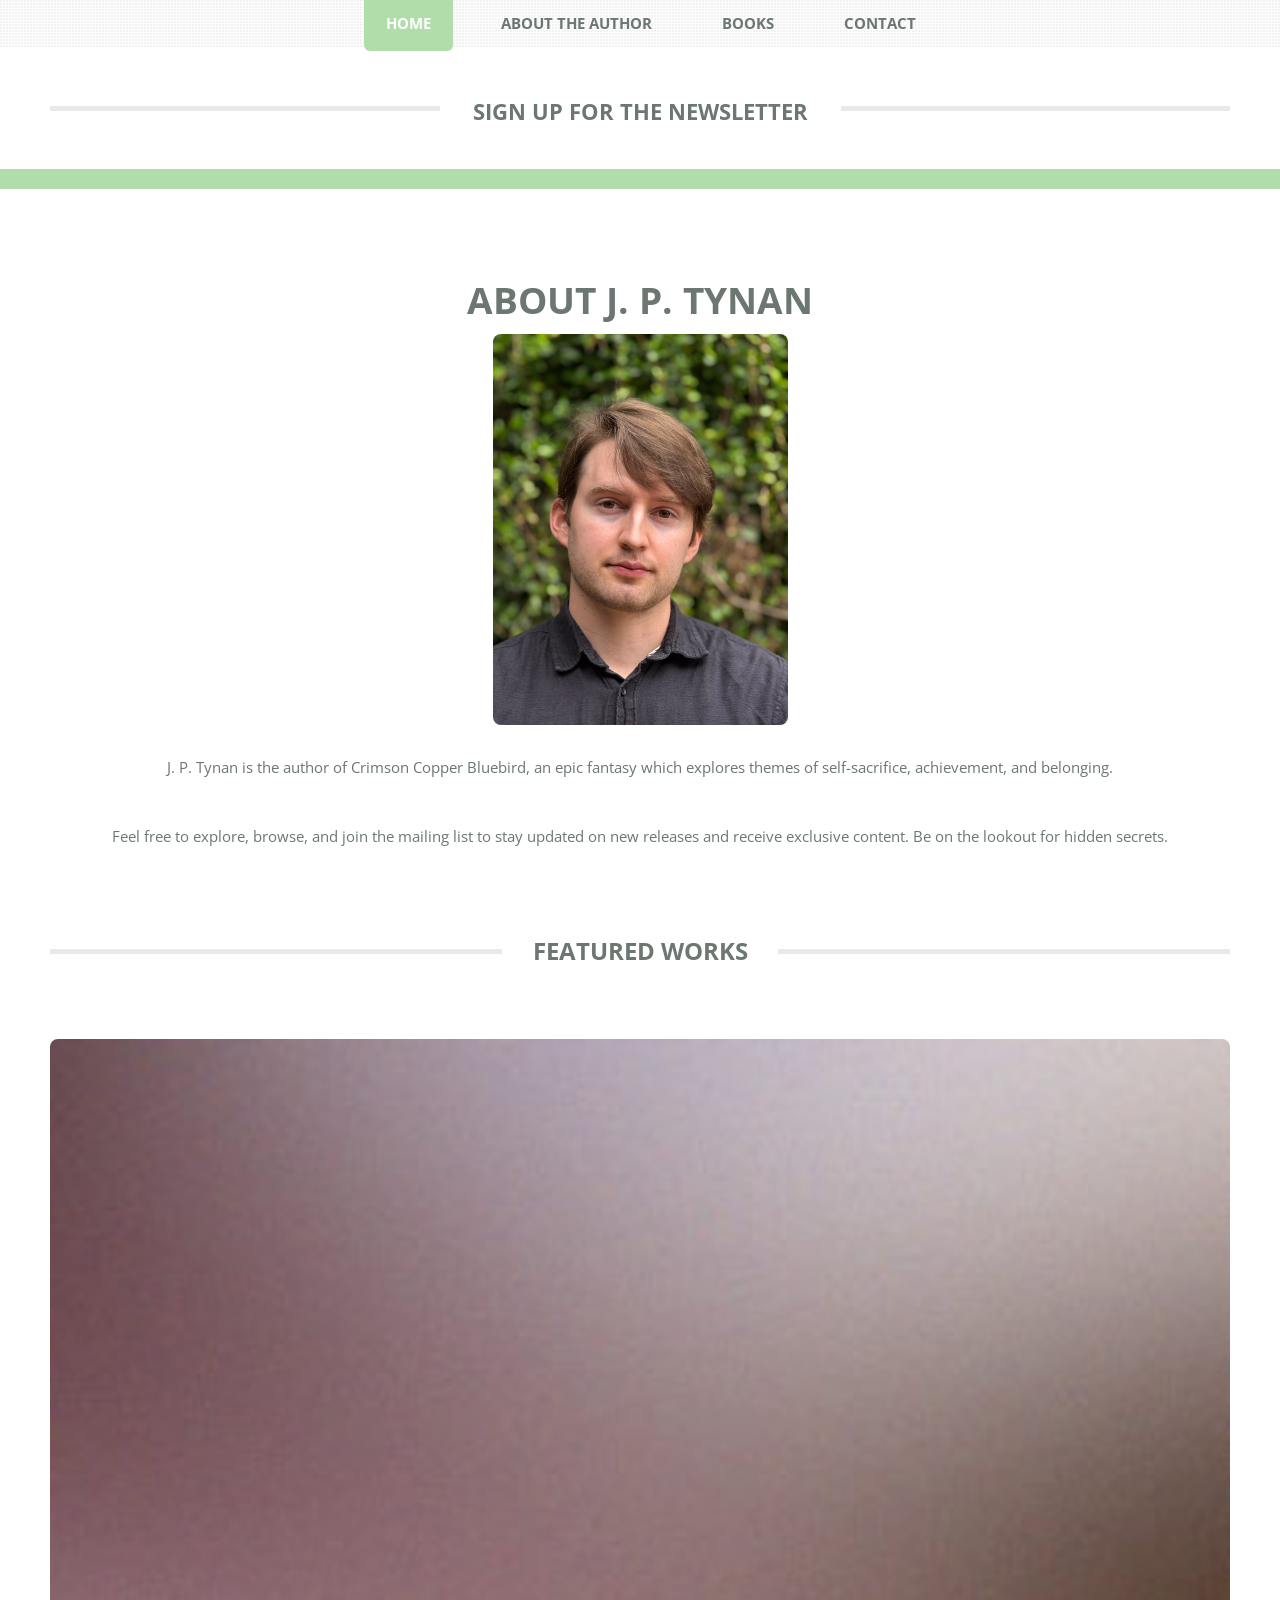
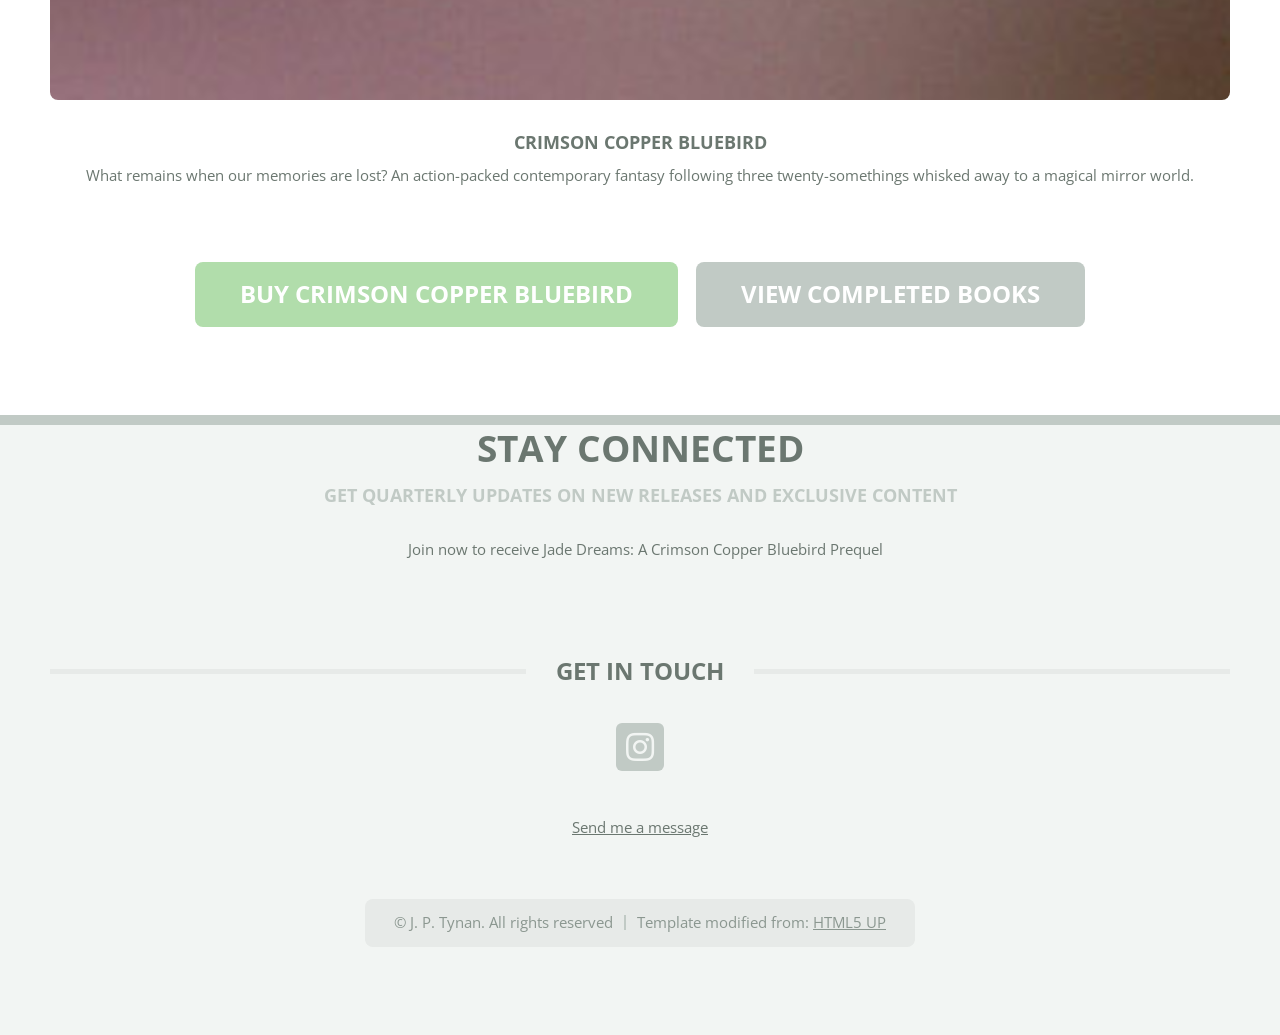
==== commit 2771f92c: "Add files via upload" ====
--- a/index.html
+++ b/index.html
@@ -89,7 +89,7 @@
 											<h2>About J. P. Tynan</h2>
 										</header>
 										<p>
-											<a href="#" class="image featured"><img src="images/authorpicjpt.jpg" alt="Author photo of J. P. Tynan, shows a moderately handsome man (at least his grandma says so), in a black button up with a blurred woodsy background. The author looks ahead, unsmiling, with brown eyes and brown hair." /></a>
+											<a href="#" class="image featured"><img src="images/authorpicjpt.jpg" style="width: 25%; height: auto; display: block; margin: 0 auto;" alt="Author photo of J. P. Tynan, shows a moderately handsome man (at least his grandma says so), in a black button up with a blurred woodsy background. The author looks ahead, unsmiling, as if he is preparing to tell a dry humored joke. He has honey brown eyes and honey brown hair, with a tasteful stubble beard." /></a>
 											J. P. Tynan is the author of Crimson Copper Bluebird, an epic fantasy which explores themes of self-sacrifice, achievement, and belonging.
 										</p>
 										<p> 
@@ -170,7 +170,7 @@
 									<section class="box highlight">
 										<header>
 											<h2>Stay Connected</h2>
-											<p>Get updates on new releases and exclusive content</p>
+											<p>Get Quarterly updates on new releases and exclusive content</p>
 										</header>
 										<!-- MailerLite Embedded Form -->
 										<div class="ml-embedded" data-form="lwYm4b"></div>
@@ -197,7 +197,7 @@
 										<h2 class="major"><span>Get in Touch</span></h2>
 										<ul class="contact">
 											
-											<li><a class="icon brands fa-instagram" href="#"><span class="label">Instagram</span></a></li>
+											<li><a class="icon brands fa-instagram" href="http://www.instagram.com/thejordantynan"><span class="label">Instagram</span></a></li>
 											
 										</ul>
 										<p><a href="contact.html">Send me a message</a></p>
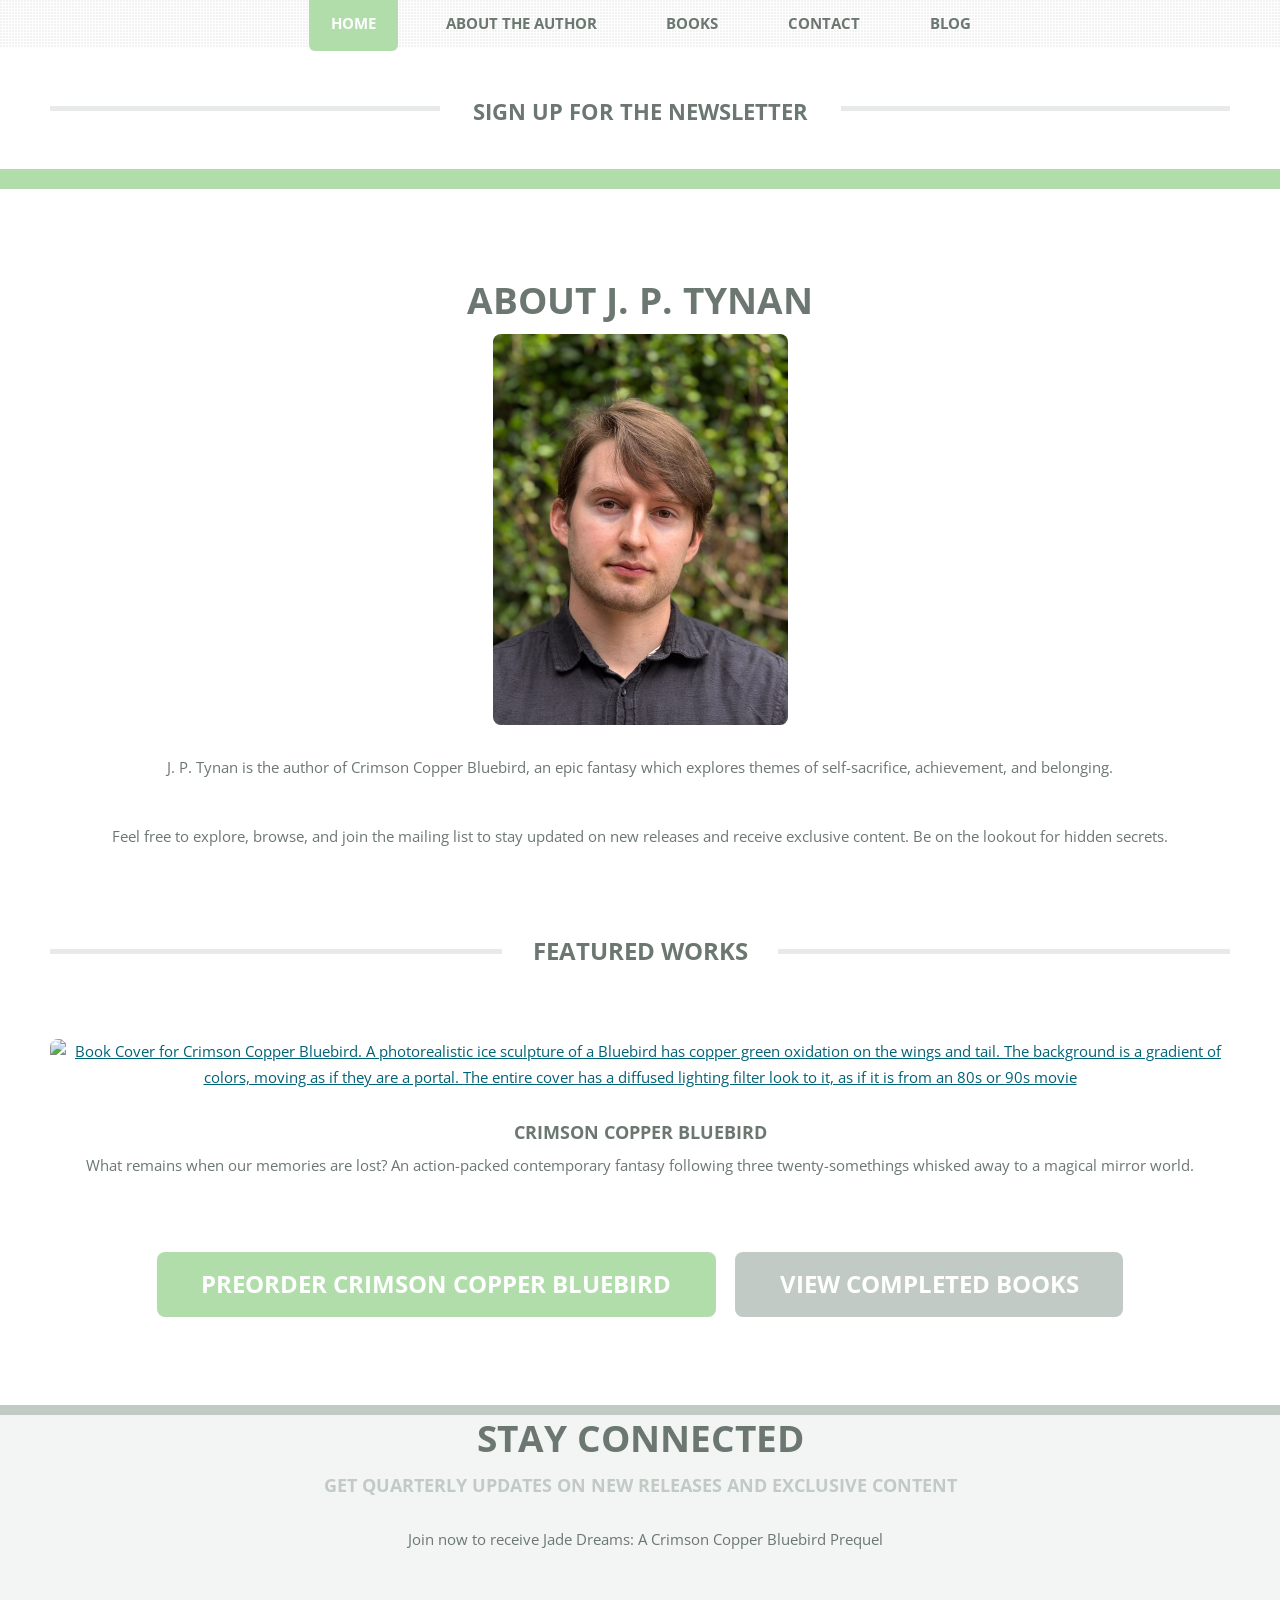
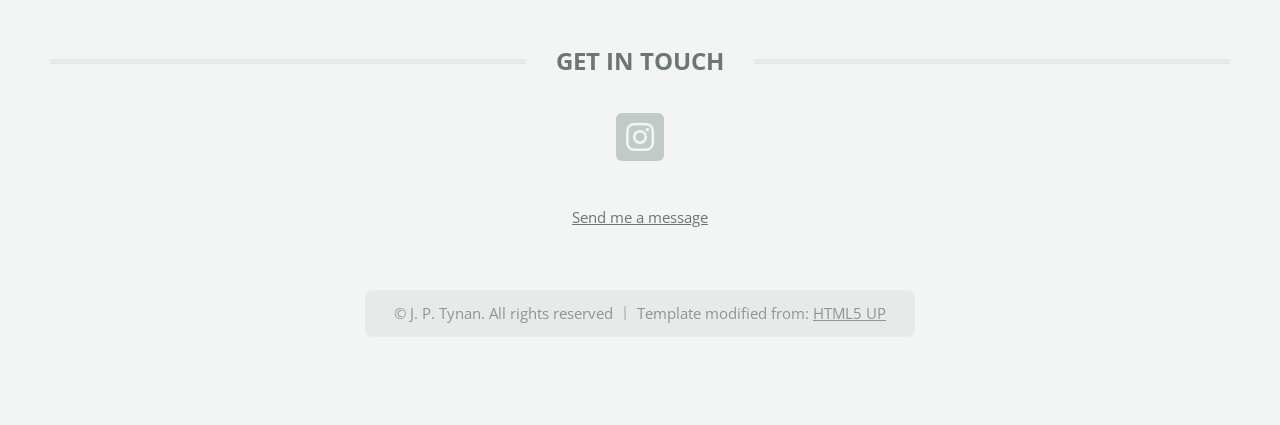
==== commit 93dc3834: "Add files via upload added blog" ====
--- a/index.html
+++ b/index.html
@@ -66,6 +66,7 @@
 							</ul>
 						</li>
 						<li><a href="contact.html">Contact</a></li>
+						<li><a href="blog.html">Blog</a></li>
 					</ul>
 				</nav>
 
@@ -112,7 +113,7 @@
 												-->
 													<!-- Featured Book -->
 														<section class="box feature">
-															<a href="#" class="image featured"><img src="images/pic01.jpg" alt="Book Cover" /></a>
+															<a href="#" class="image featured"><img src="images/sindy-sussengut-ZUEcf_Ng2gw-unsplash - Coming SOON.jpg" alt="Book Cover for Crimson Copper Bluebird. A photorealistic ice sculpture of a Bluebird has copper green oxidation on the wings and tail. The background is a gradient of colors, moving as if they are a portal. The entire cover has a diffused lighting filter look to it, as if it is from an 80s or 90s movie" /></a>
 															<h3><a href="#">Crimson Copper Bluebird</a></h3>
 															<p>
 																What remains when our memories are lost? An action-packed contemporary fantasy following three twenty-somethings whisked away to a magical mirror world.
@@ -156,7 +157,7 @@
 										<div class="row">
 											<div class="col-12">
 												<ul class="actions">
-													<li><a href="books-grid.html" class="button large">Buy Crimson Copper Bluebird</a></li>
+													<li><a href="books-grid.html" class="button large">Preorder Crimson Copper Bluebird</a></li>
 													<li><a href="books-grid.html" class="button alt large">View Completed Books</a></li>
 												</ul>
 											</div>
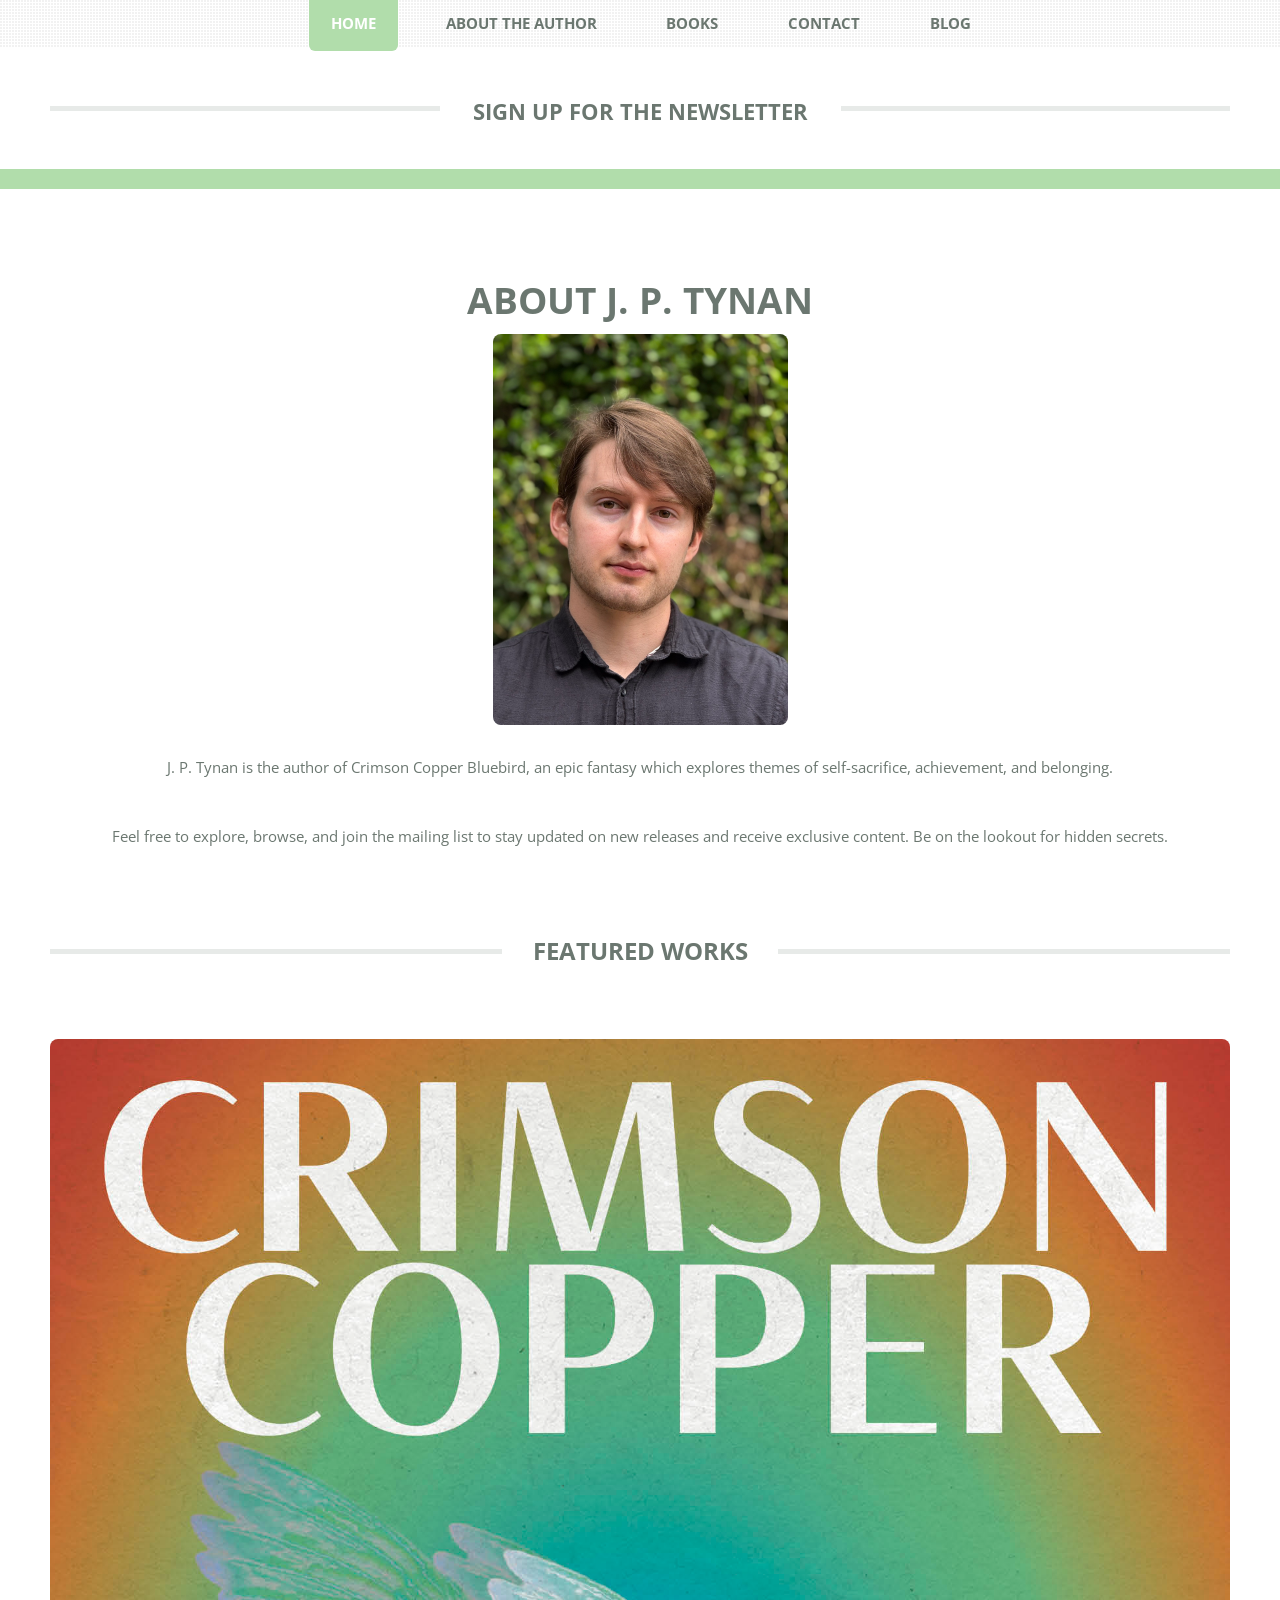
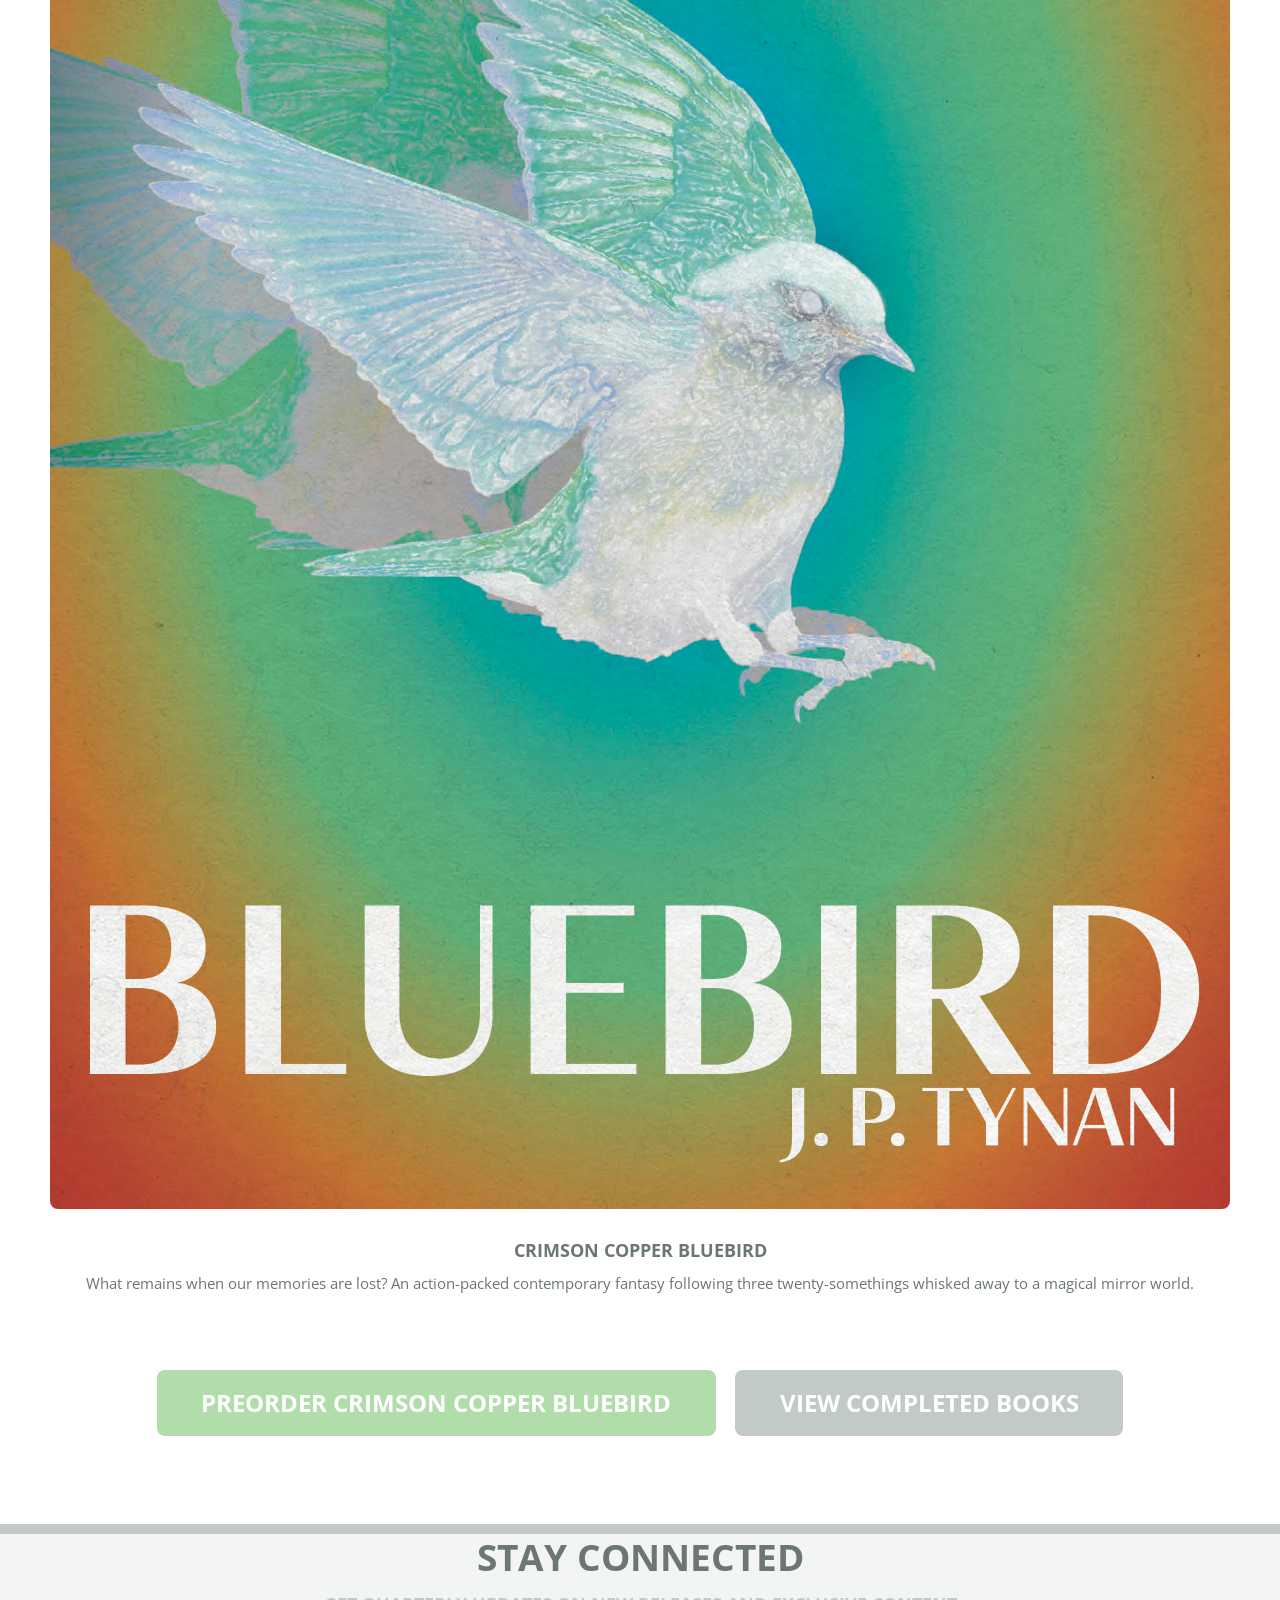
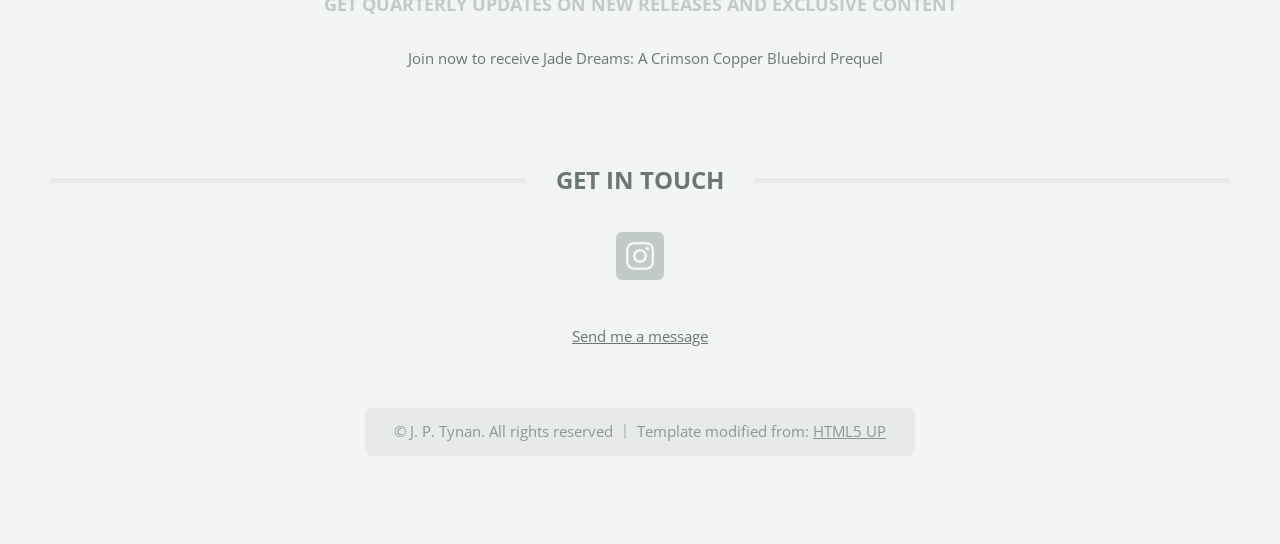
==== commit 2c45cab1: "Add files via upload" ====
--- a/index.html
+++ b/index.html
@@ -113,7 +113,7 @@
 												-->
 													<!-- Featured Book -->
 														<section class="box feature">
-															<a href="#" class="image featured"><img src="images/sindy-sussengut-ZUEcf_Ng2gw-unsplash - Coming SOON.jpg" alt="Book Cover for Crimson Copper Bluebird. A photorealistic ice sculpture of a Bluebird has copper green oxidation on the wings and tail. The background is a gradient of colors, moving as if they are a portal. The entire cover has a diffused lighting filter look to it, as if it is from an 80s or 90s movie" /></a>
+															<a href="#" class="image featured"><img src="images/CrimsonCopperBluebird-FrontCover.jpg" alt="Book Cover for Crimson Copper Bluebird. A photorealistic ice sculpture of a Bluebird has copper green oxidation on the wings and tail. The background is a gradient of colors, moving as if they are a portal. The entire cover has a diffused lighting filter look to it, as if it is from an 80s or 90s movie" /></a>
 															<h3><a href="#">Crimson Copper Bluebird</a></h3>
 															<p>
 																What remains when our memories are lost? An action-packed contemporary fantasy following three twenty-somethings whisked away to a magical mirror world.
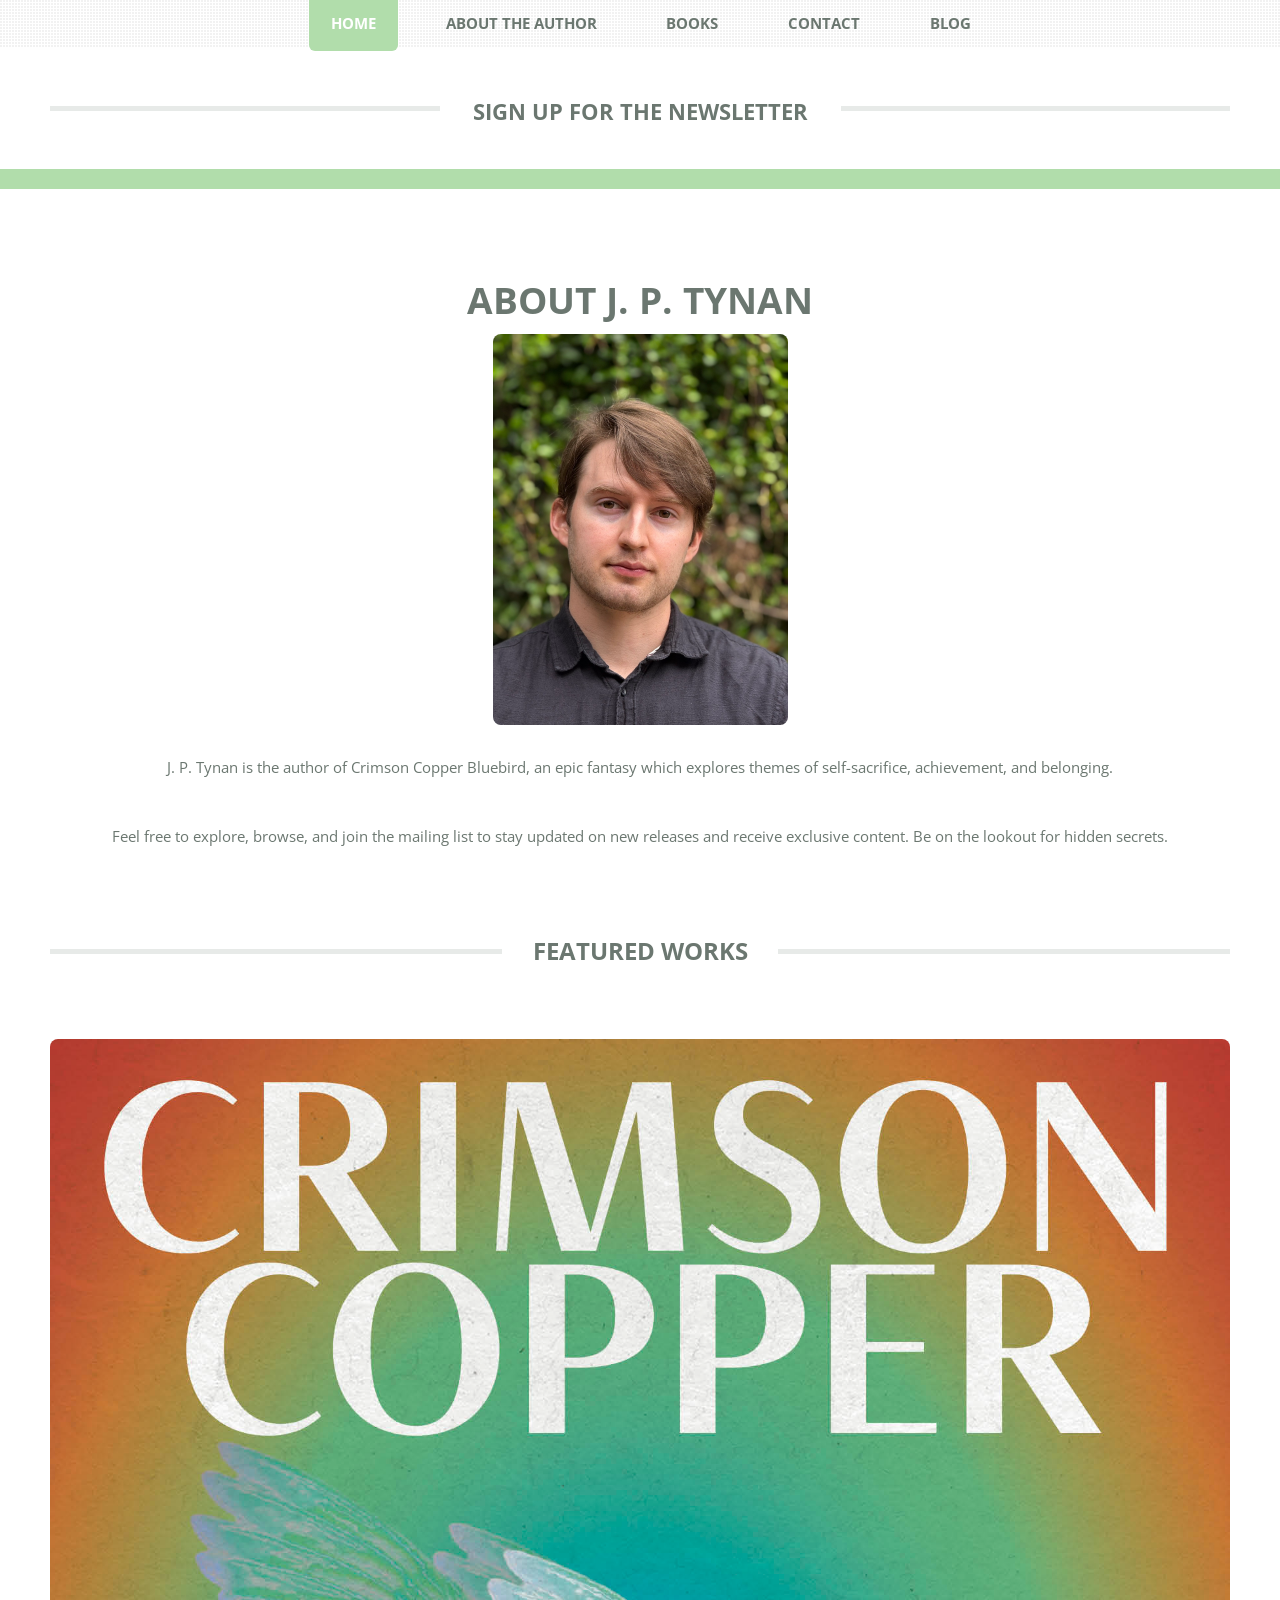
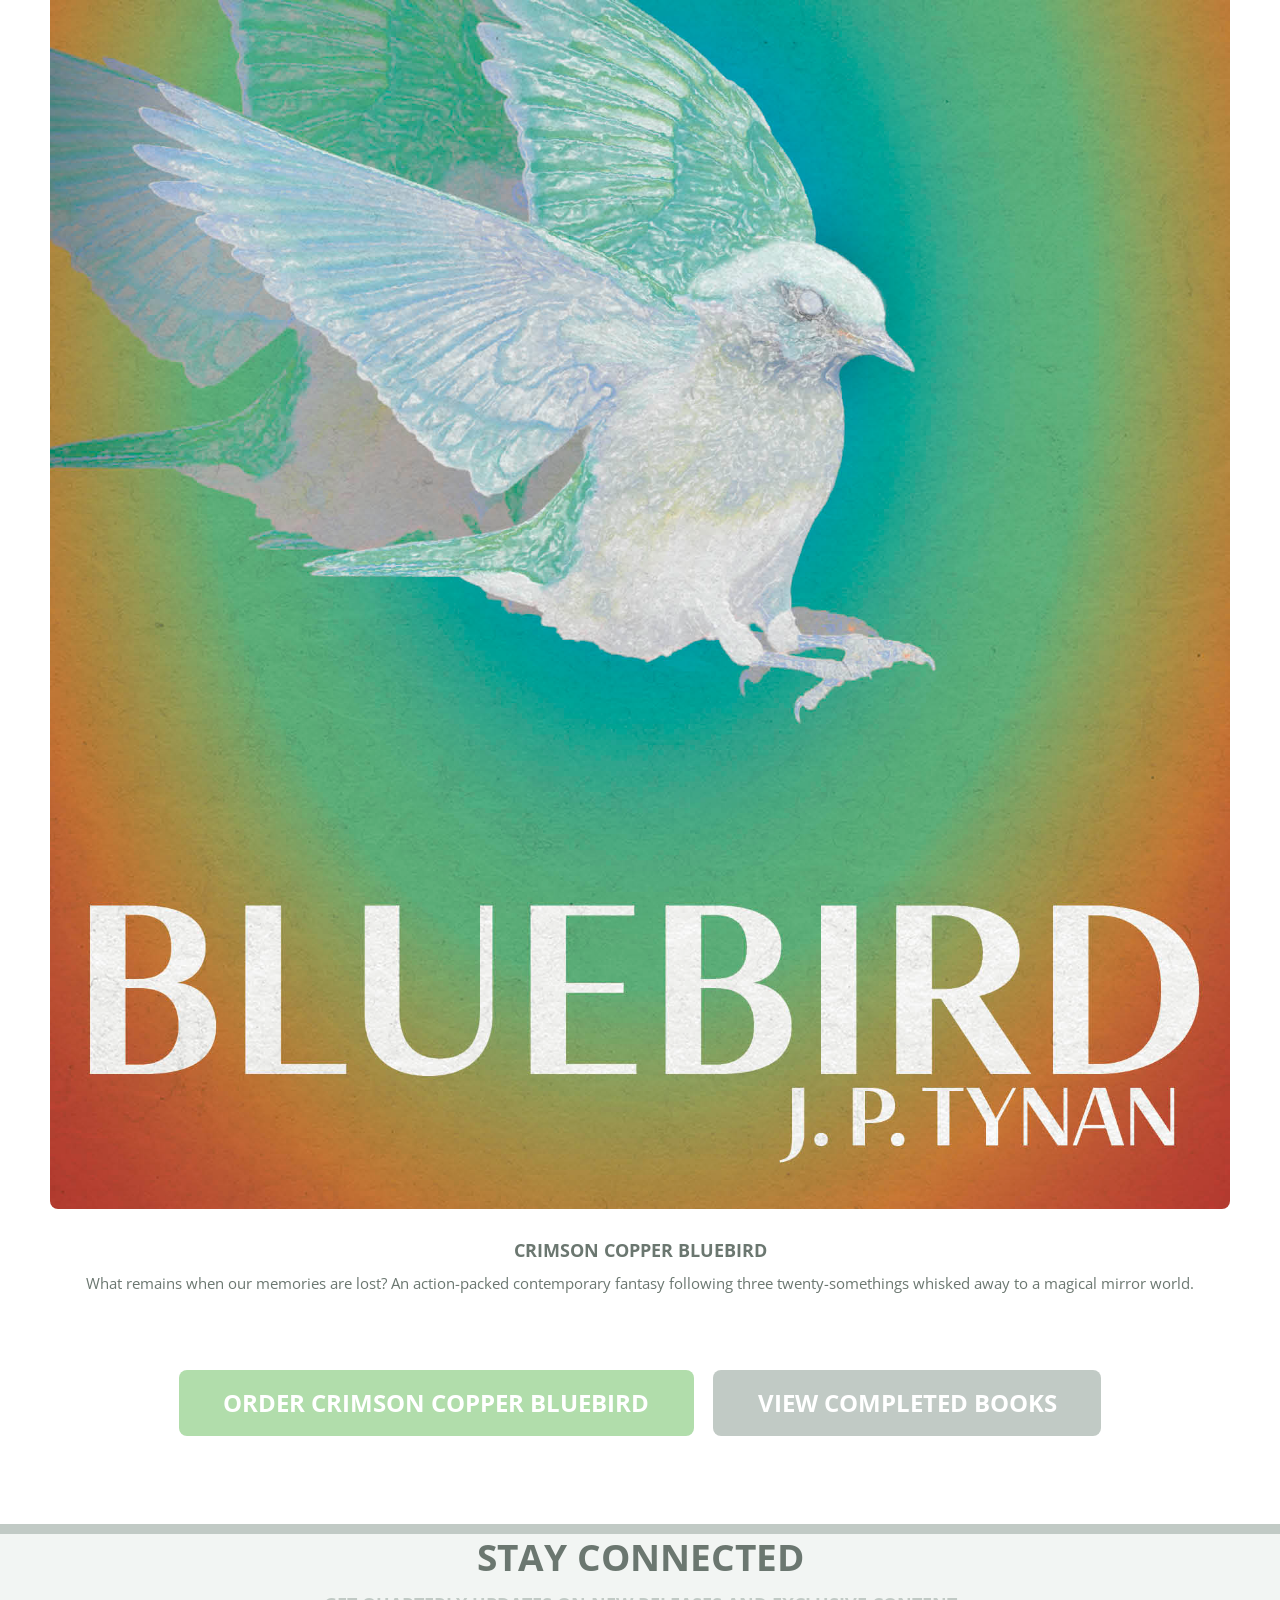
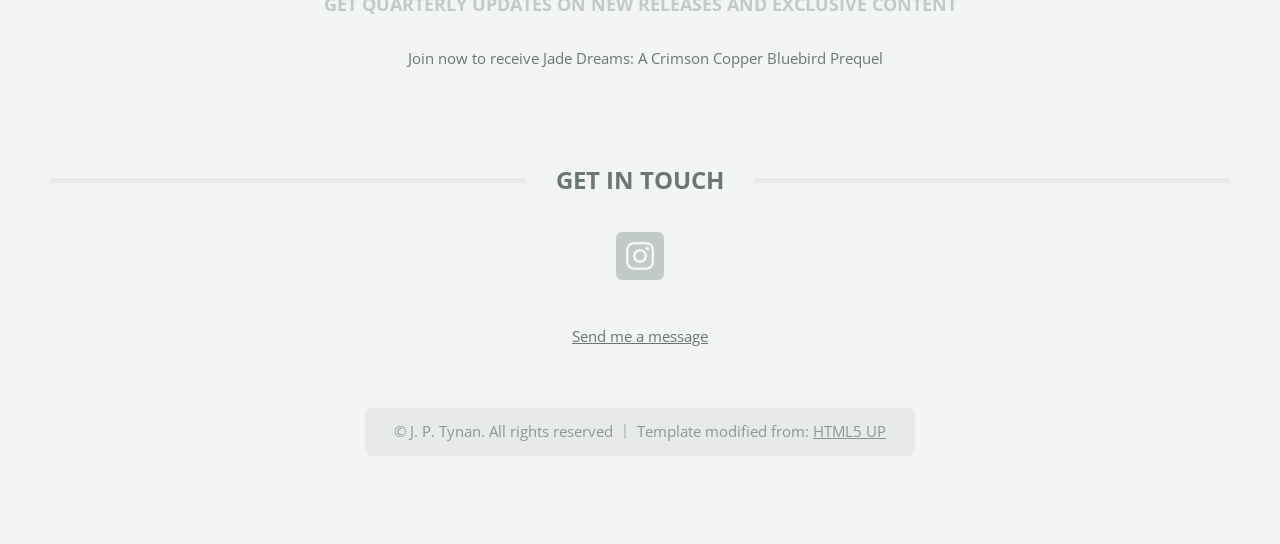
==== commit 66009103: "Add files via upload" ====
--- a/index.html
+++ b/index.html
@@ -157,7 +157,7 @@
 										<div class="row">
 											<div class="col-12">
 												<ul class="actions">
-													<li><a href="books-grid.html" class="button large">Preorder Crimson Copper Bluebird</a></li>
+													<li><a href="https://www.amazon.com/dp/B0HDQVTC1D/ref=sr_1_1?crid=BJWF95VUGEED&dib=eyJ2IjoiMSJ9.xJ6gTEpX7zR6dXqeJo1hTw.s1_SX4bq4TwQ5BV8kQsEJyL-w7FmKkmo_oWFWDfZ0xQ&dib_tag=se&keywords=crimson%2Bcopper%2Bbluebird&qid=1786399952&sprefix=crimson%2Bcopper%2Bbluebir%2Caps%2C179&sr=8-1" class="button large">Order Crimson Copper Bluebird</a></li>
 													<li><a href="books-grid.html" class="button alt large">View Completed Books</a></li>
 												</ul>
 											</div>
